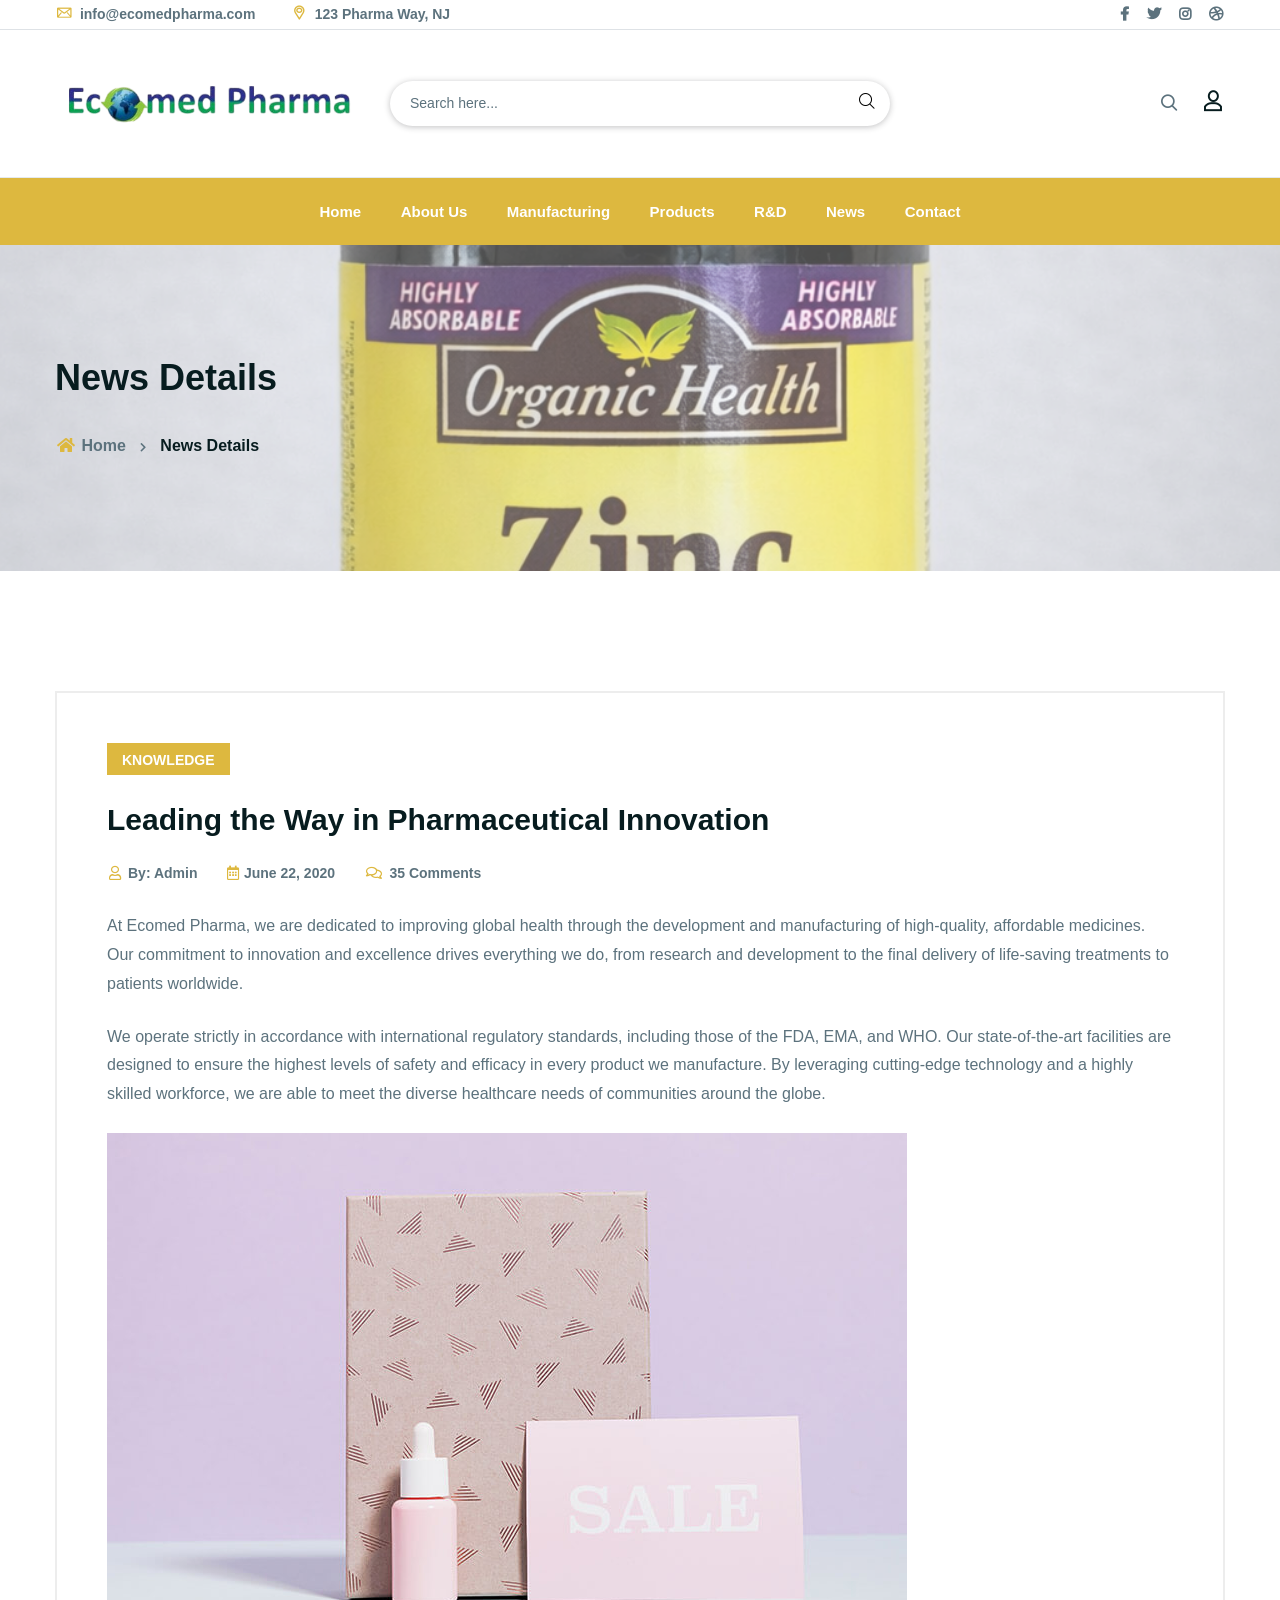
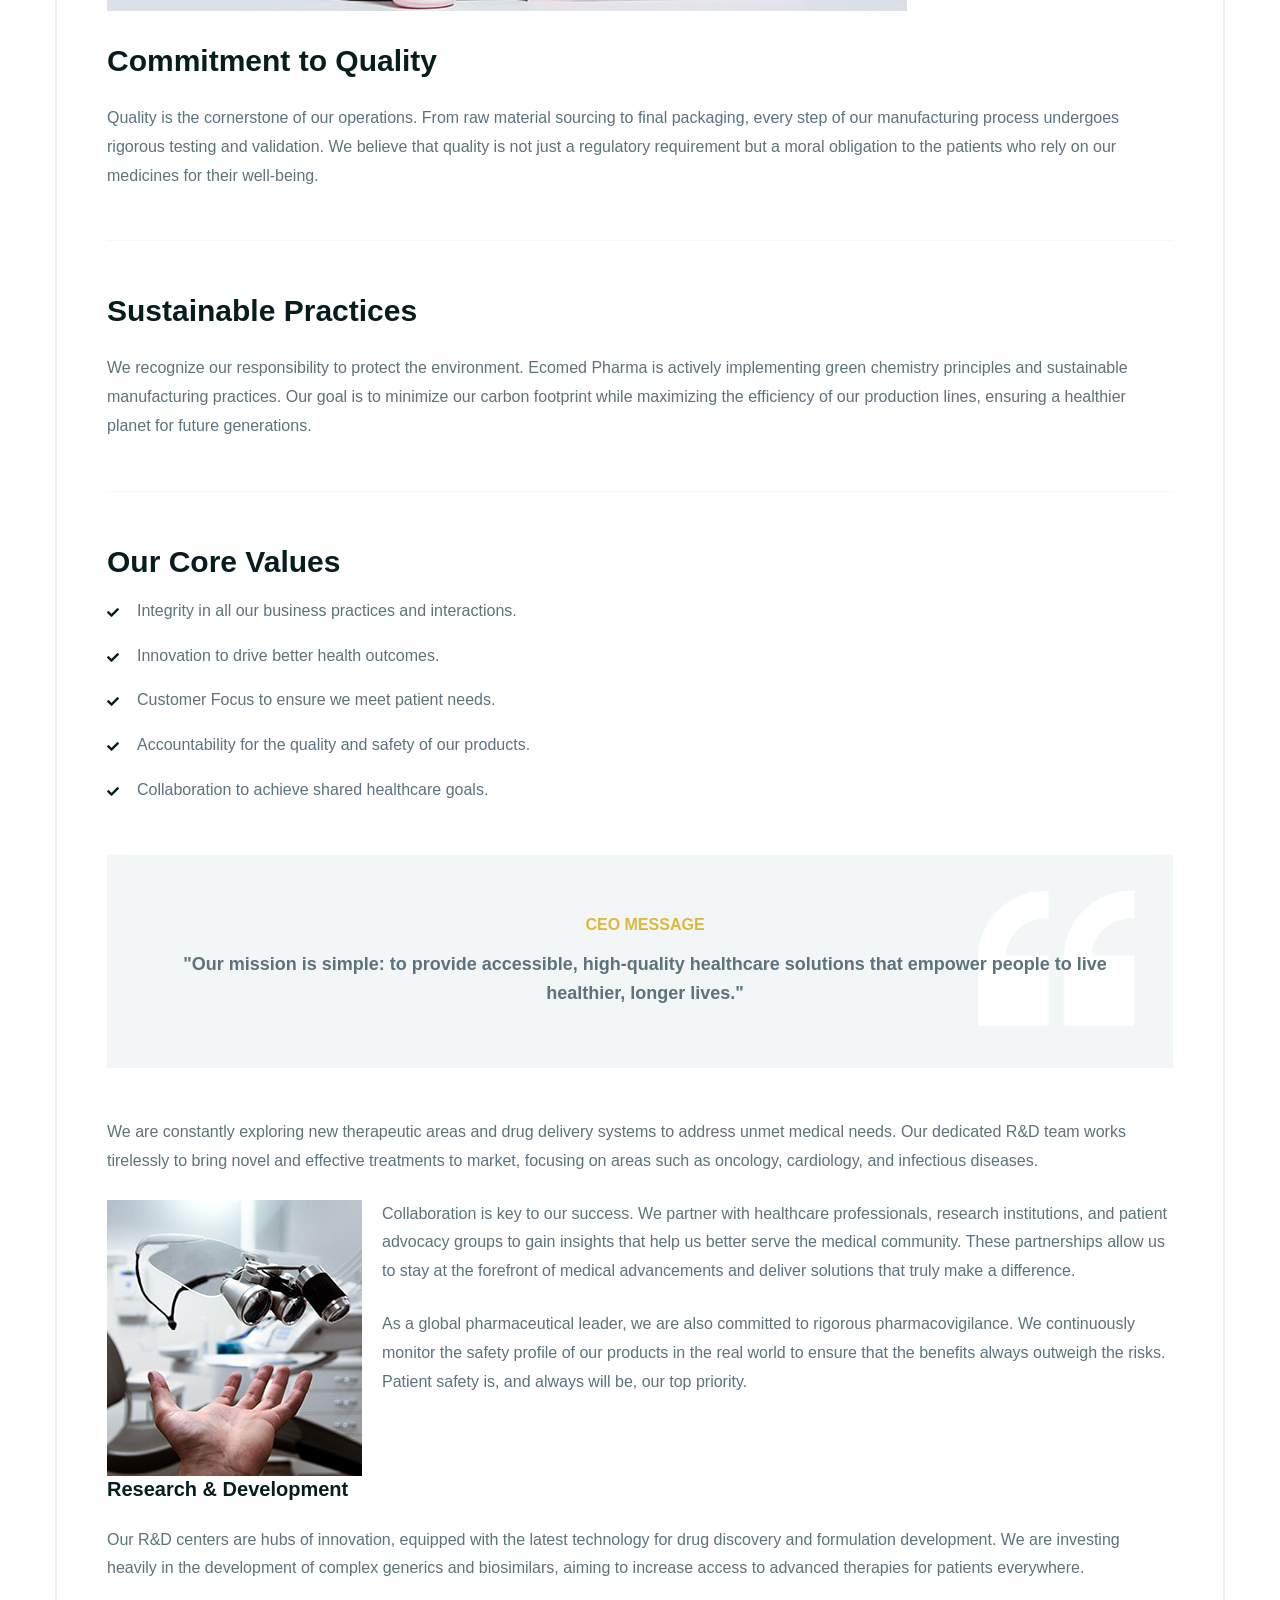
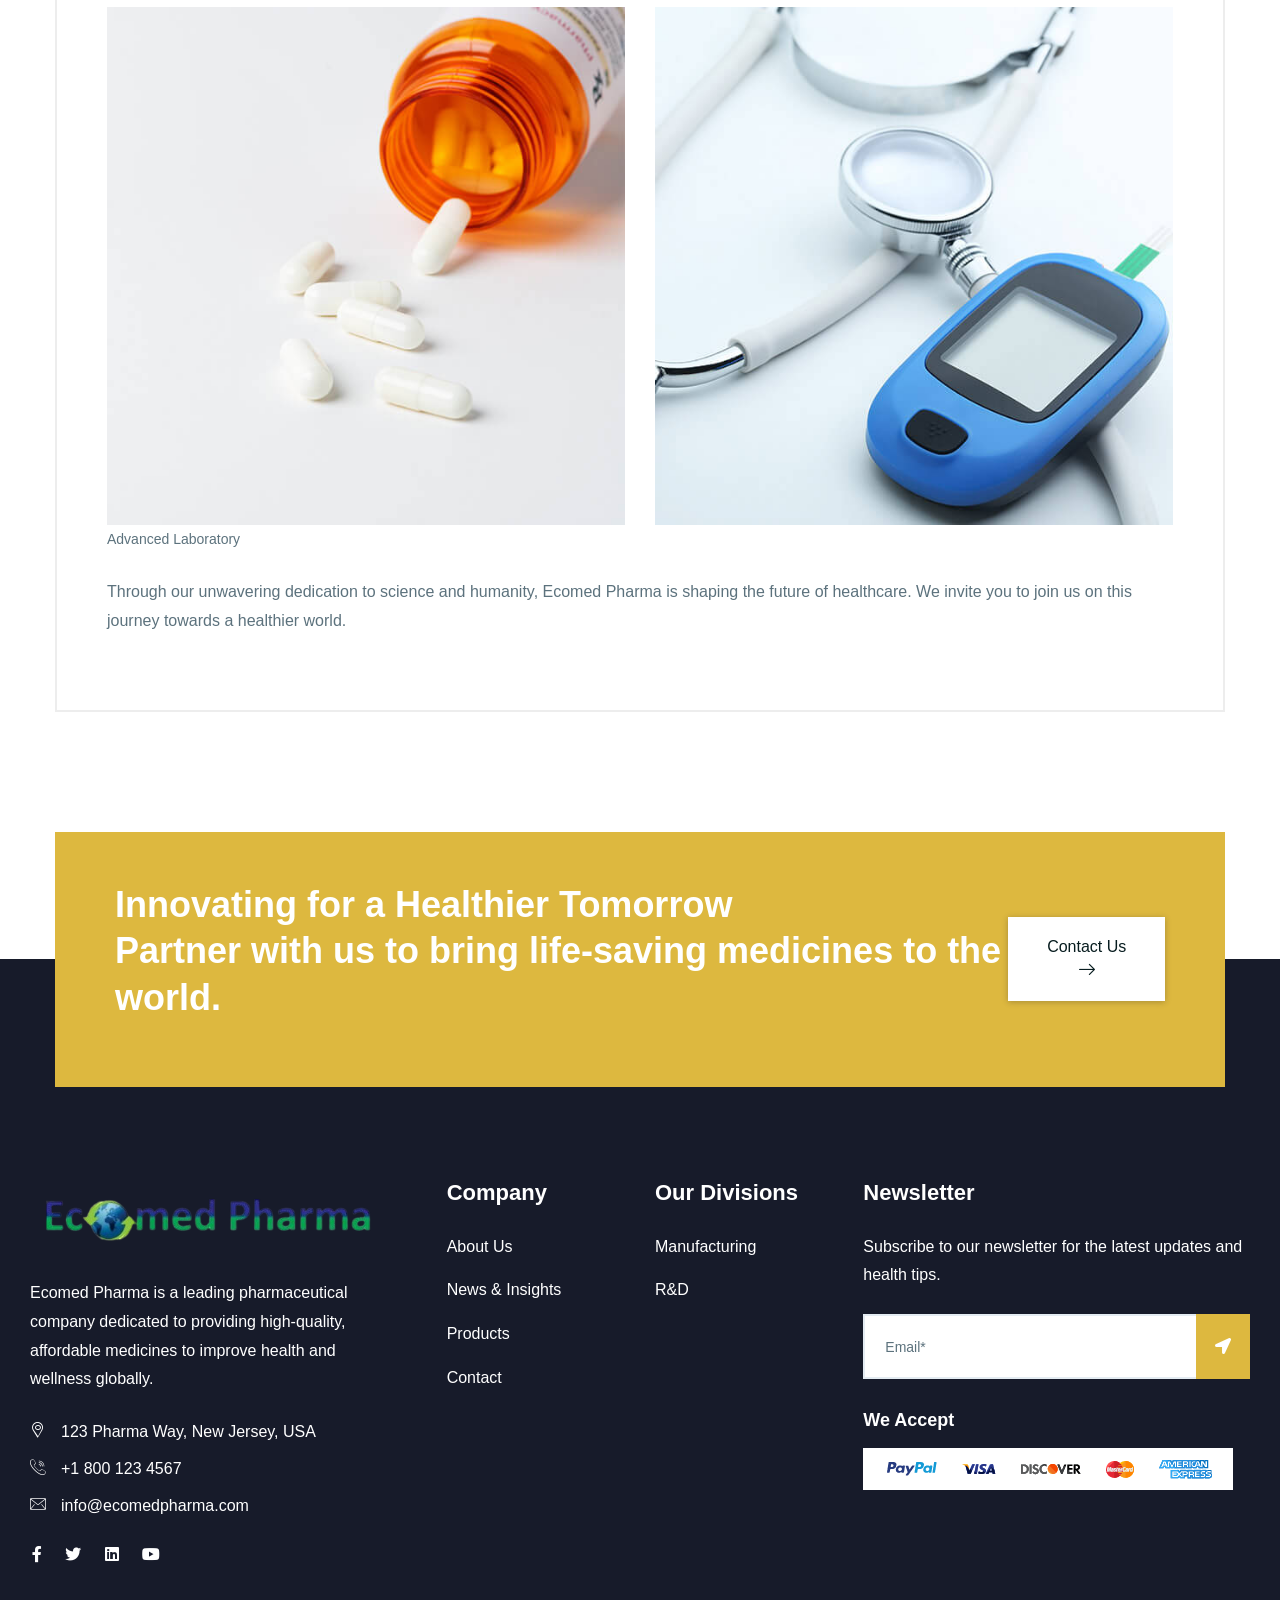
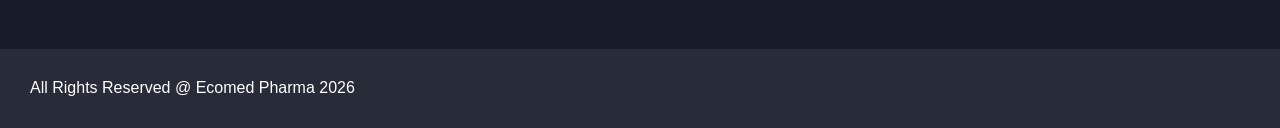
==== blog-details.html @ d612cfe1 "initial" ====
<!doctype html>
<html class="no-js" lang="zxx">

<head>
    <meta charset="utf-8">
    <meta http-equiv="x-ua-compatible" content="ie=edge">
    <title>Ecomed Pharma - Quality Healthcare</title>
    <meta name="robots" content="noindex, follow" />
    <meta name="description" content="">
    <meta name="viewport" content="width=device-width, initial-scale=1, shrink-to-fit=no">

    <!-- Place ecomed-logo.png in the root directory -->
    <link rel="shortcut icon" href="img/ecomed-logo.png" type="image/x-icon" />
    <!-- Font Icons css -->
    <link rel="stylesheet" href="css/font-icons.css">
    <!-- plugins css -->
    <link rel="stylesheet" href="css/plugins.css">
    <!-- Main Stylesheet -->
    <link rel="stylesheet" href="css/style.css">
    <!-- Responsive css -->
    <link rel="stylesheet" href="css/responsive.css">
</head>

<body>
    <!--[if lte IE 9]>
        <p class="browserupgrade">You are using an <strong>outdated</strong> browser. Please <a href="https://browsehappy.com/">upgrade your browser</a> to improve your experience and security.</p>
    <![endif]-->

    <!-- Add your site or application content here -->

    <!-- Body main wrapper start -->
    <div class="body-wrapper">

        <!-- HEADER AREA START (header-3) -->
        <header class="ltn__header-area ltn__header-3">
            <!-- ltn__header-top-area start -->
            <div class="ltn__header-top-area border-bottom top-area-color-white---">
                <div class="container">
                    <div class="row">
                        <div class="col-md-7">
                            <div class="ltn__top-bar-menu">
                                <ul>
                                    <li><a href="mailto:info@ecomedpharma.com"><i class="icon-mail"></i>
                                            info@ecomedpharma.com</a></li>
                                    <li><a href="#"><i class="icon-placeholder"></i> 123 Pharma Way, NJ</a>
                                    </li>
                                </ul>
                            </div>
                        </div>
                        <div class="col-md-5 d-none d-sm-block">
                            <div class="top-bar-right text-end">
                                <div class="ltn__top-bar-menu">
                                    <ul>
                                        <li>
                                            <!-- ltn__language-menu -->
                                            <div class="ltn__drop-menu ltn__currency-menu ltn__language-menu">
                                                <!-- <ul>
                                                    <li><a href="#" class="dropdown-toggle"><span
                                                                class="active-currency">English</span></a>
                                                        <ul>
                                                            <li><a href="#">Arabic</a></li>
                                                            <li><a href="#">Bengali</a></li>
                                                            <li><a href="#">Chinese</a></li>
                                                            <li><a href="#">English</a></li>
                                                            <li><a href="#">French</a></li>
                                                            <li><a href="#">Hindi</a></li>
                                                        </ul>
                                                    </li>
                                                </ul> -->
                                            </div>
                                        </li>
                                        <li>
                                            <!-- ltn__social-media -->
                                            <div class="ltn__social-media">
                                                <ul>
                                                    <li><a href="#" title="Facebook"><i
                                                                class="fab fa-facebook-f"></i></a></li>
                                                    <li><a href="#" title="Twitter"><i class="fab fa-twitter"></i></a>
                                                    </li>

                                                    <li><a href="#" title="Instagram"><i
                                                                class="fab fa-instagram"></i></a></li>
                                                    <li><a href="#" title="Dribbble"><i class="fab fa-dribbble"></i></a>
                                                    </li>
                                                </ul>
                                            </div>
                                        </li>
                                    </ul>
                                </div>
                            </div>
                        </div>
                    </div>
                </div>
            </div>
            <!-- ltn__header-top-area end -->
            <!-- ltn__header-middle-area start -->
            <div class="ltn__header-middle-area">
                <div class="container">
                    <div class="row">
                        <div class="col">
                            <div class="site-logo">
                                <a href="index.html"><img src="img/ecomed-logo.png" alt="Logo"></a>
                            </div>
                        </div>
                        <div class="col header-contact-serarch-column d-none d-xl-block">
                            <div class="header-contact-search">
                                <!-- header-feature-item -->
                                <div class="header-feature-item d-none">
                                    <div class="header-feature-icon">
                                        <i class="icon-phone"></i>
                                    </div>
                                    <div class="header-feature-info">
                                        <h6>Phone</h6>
                                        <p><a href="tel:+18001234567">+1 800 123 4567</a></p>
                                    </div>
                                </div>
                                <!-- header-search-2 -->
                                <div class="header-search-2">
                                    <form id="#123" method="get" action="#">
                                        <input type="text" name="search" value="" placeholder="Search here..." />
                                        <button type="submit">
                                            <span><i class="icon-search"></i></span>
                                        </button>
                                    </form>
                                </div>
                            </div>
                        </div>
                        <div class="col">
                            <!-- header-options -->
                            <div class="ltn__header-options">
                                <ul>
                                    <li class="d-none">
                                        <!-- ltn__currency-menu -->
                                        <div class="ltn__drop-menu ltn__currency-menu">
                                            <!-- <ul>
                                                <li><a href="#" class="dropdown-toggle"><span
                                                            class="active-currency">USD</span></a>
                                                    <ul>
                                                        <li><a href="login.html">USD - US Dollar</a></li>
                                                        <li><a href="wishlist.html">CAD - Canada Dollar</a></li>
                                                        <li><a href="register.html">EUR - Euro</a></li>
                                                        <li><a href="account.html">GBP - British Pound</a></li>
                                                        <li><a href="wishlist.html">INR - Indian Rupee</a></li>
                                                        <li><a href="wishlist.html">BDT - Bangladesh Taka</a></li>
                                                        <li><a href="wishlist.html">JPY - Japan Yen</a></li>
                                                        <li><a href="wishlist.html">AUD - Australian Dollar</a></li>
                                                    </ul>
                                                </li>
                                            </ul> -->
                                        </div>
                                    </li>
                                    <li class="d-none--- ">
                                        <!-- header-search-1 -->
                                        <div class="header-search-wrap">
                                            <div class="header-search-1">
                                                <div class="search-icon">
                                                    <i class="icon-search  for-search-show"></i>
                                                    <i class="icon-cancel  for-search-close"></i>
                                                </div>
                                            </div>
                                            <div class="header-search-1-form">
                                                <form id="#" method="get" action="#">
                                                    <input type="text" name="search" value=""
                                                        placeholder="Search here..." />
                                                    <button type="submit">
                                                        <span><i class="icon-search"></i></span>
                                                    </button>
                                                </form>
                                            </div>
                                        </div>
                                    </li>
                                    <li class="d-none---">

                                        <div class="ltn__drop-menu user-menu">
                                            <ul>
                                                <li>
                                                    <a href="#"><i class="icon-user"></i></a>
                                                    <!-- <ul>
                                                    <li><a href="login.html">Sign in</a></li>
                                                    <li><a href="register.html">Register</a></li>
                                                    <li><a href="account.html">My Account</a></li>
                                                    <li><a href="wishlist.html">Wishlist</a></li>
                                                </ul> -->
                                                </li>
                                            </ul>
                                        </div>
                                    </li>
                                    <!-- <li>

                                    <div class="mini-cart-icon mini-cart-icon-2">
                                        <a href="#ltn__utilize-cart-menu" class="ltn__utilize-toggle">
                                        <span class="mini-cart-icon">
                                            <i class="icon-shopping-cart"></i>
                                            <sup>2</sup>
                                        </span>
                                        <h6><span>Your Cart</span> <span
                                                    class="ltn__secondary-color">$89.25</span></h6>
                                        </a>
                                    </div>
                                </li> -->
                                </ul>
                            </div>
                        </div>
                    </div>
                </div>
            </div>
            <!-- ltn__header-middle-area end -->
            <!-- header-bottom-area start -->
            <div
                class="header-bottom-area ltn__border-top ltn__header-sticky  ltn__sticky-bg-white--- ltn__sticky-bg-secondary ltn__secondary-bg section-bg-1 menu-color-white d-none d-lg-block">
                <div class="container">
                    <div class="row">
                        <div class="col header-menu-column justify-content-center">
                            <div class="sticky-logo">
                                <div class="site-logo">
                                    <a href="index.html"><img src="img/ecomed-logo.png" alt="Logo"></a>
                                </div>
                            </div>
                            <div class="header-menu header-menu-2">
                                <nav>
                                    <div class="ltn__main-menu">
                                        <ul>
                                            <li><a href="index.html">Home</a>
                                            </li>
                                            <li><a href="about.html">About Us</a>
                                            </li>
                                            <li><a href="manufacturing.html">Manufacturing</a>
                                            </li>
                                            <li><a href="product.html">Products</a>
                                            </li>
                                            <li><a href="rnd.html">R&D</a>
                                            </li>
                                            <li><a href="blog-grid.html">News</a>
                                            </li>
                                            <li><a href="contact.html">Contact</a></li>
                                        </ul>
                                    </div>
                                </nav>
                            </div>
                        </div>
                    </div>
                </div>
            </div>
            <!-- header-bottom-area end -->
        </header>
        <!-- HEADER AREA END -->

        <!-- MOBILE MENU START -->
        <div class="mobile-header-menu-fullwidth mb-30 d-block d-lg-none">
            <div class="container">
                <div class="row">
                    <div class="col-lg-12">
                        <!-- Mobile Menu Button -->
                        <div class="mobile-menu-toggle d-lg-none">
                            <span>MENU</span>
                            <a href="#ltn__utilize-mobile-menu" class="ltn__utilize-toggle">
                                <svg viewBox="0 0 800 600">
                                    <path
                                        d="M300,220 C300,220 520,220 540,220 C740,220 640,540 520,420 C440,340 300,200 300,200"
                                        id="top"></path>
                                    <path d="M300,320 L540,320" id="middle"></path>
                                    <path
                                        d="M300,210 C300,210 520,210 540,210 C740,210 640,530 520,410 C440,330 300,190 300,190"
                                        id="bottom" transform="translate(480, 320) scale(1, -1) translate(-480, -318) ">
                                    </path>
                                </svg>
                            </a>
                        </div>
                    </div>
                </div>
            </div>
        </div>
        <!-- MOBILE MENU END -->

        <!-- Utilize Mobile Menu Start -->
        <div id="ltn__utilize-mobile-menu" class="ltn__utilize ltn__utilize-mobile-menu">
            <div class="ltn__utilize-menu-inner ltn__scrollbar">
                <div class="ltn__utilize-menu-head">
                    <div class="site-logo">
                        <a href="index.html"><img src="img/ecomed-logo.png" alt="Logo"></a>
                    </div>
                    <button class="ltn__utilize-close">×</button>
                </div>
                <div class="ltn__utilize-menu-search-form">
                    <form action="#">
                        <input type="text" placeholder="Search...">
                        <button><i class="fas fa-search"></i></button>
                    </form>
                </div>
                <div class="ltn__utilize-menu">
                    <ul>
                        <li><a href="index.html">Home</a>
                        </li>
                        <li><a href="about.html">About Us</a>
                        </li>
                        <li><a href="manufacturing.html">Manufacturing</a>
                        </li>
                        <li><a href="product.html">Products</a>
                        </li>
                        <li><a href="rnd.html">R&D</a>
                        </li>
                        <li><a href="blog-grid.html">News</a>
                        </li>
                        <li><a href="contact.html">Contact</a></li>
                    </ul>
                </div>
            </div>
        </div>
        <!-- Utilize Mobile Menu End -->

        <div class="ltn__utilize-overlay"></div>

        <!-- BREADCRUMB AREA START -->
        <div class="ltn__breadcrumb-area text-left bg-overlay-white-30 bg-image " data-bs-bg="img/banner/27.png">
            <div class="container">
                <div class="row">
                    <div class="col-lg-12">
                        <div class="ltn__breadcrumb-inner">
                            <h1 class="page-title">News Details</h1>
                            <div class="ltn__breadcrumb-list">
                                <ul>
                                    <li><a href="index.html"><span class="ltn__secondary-color"><i
                                                    class="fas fa-home"></i></span> Home</a></li>
                                    <li>News Details</li>
                                </ul>
                            </div>
                        </div>
                    </div>
                </div>
            </div>
        </div>
        <!-- BREADCRUMB AREA END -->

        <!-- PAGE DETAILS AREA START (blog-details) -->
        <div class="ltn__page-details-area ltn__blog-details-area mb-120">
            <div class="container">
                <div class="row">
                    <div class="col-lg-12">
                        <div class="ltn__blog-details-wrap">
                            <div class="ltn__page-details-inner ltn__blog-details-inner">
                                <div class="ltn__blog-meta">
                                    <ul>
                                        <li class="ltn__blog-category">
                                            <a href="#">Knowledge</a>
                                        </li>
                                    </ul>
                                </div>
                                <h2 class="ltn__blog-title">Leading the Way in Pharmaceutical Innovation
                                </h2>
                                <div class="ltn__blog-meta">
                                    <ul>
                                        <li class="ltn__blog-author">
                                            <a href="#"><i class="far fa-user"></i>By: Admin</a>
                                        </li>
                                        <li class="ltn__blog-date">
                                            <i class="far fa-calendar-alt"></i>June 22, 2020
                                        </li>
                                        <li>
                                            <a href="#"><i class="far fa-comments"></i>35 Comments</a>
                                        </li>
                                    </ul>
                                </div>
                                <p>At Ecomed Pharma, we are dedicated to improving global health through the development
                                    and manufacturing of high-quality, affordable medicines. Our commitment to
                                    innovation and excellence drives everything we do, from research and development to
                                    the final delivery of life-saving treatments to patients worldwide.</p>
                                <p>We operate strictly in accordance with international regulatory standards, including
                                    those of the FDA, EMA, and WHO. Our state-of-the-art facilities are designed to
                                    ensure the highest levels of safety and efficacy in every product we manufacture. By
                                    leveraging cutting-edge technology and a highly skilled workforce, we are able to
                                    meet the diverse healthcare needs of communities around the globe.</p>
                                <img src="img/blog/35.jpg" alt="Image">
                                <h2>Commitment to Quality</h2>
                                <p>Quality is the cornerstone of our operations. From raw material sourcing to final
                                    packaging, every step of our manufacturing process undergoes rigorous testing and
                                    validation. We believe that quality is not just a regulatory requirement but a moral
                                    obligation to the patients who rely on our medicines for their well-being.</p>
                                <hr>
                                <h2>Sustainable Practices</h2>
                                <p>We recognize our responsibility to protect the environment. Ecomed Pharma is actively
                                    implementing green chemistry principles and sustainable manufacturing practices. Our
                                    goal is to minimize our carbon footprint while maximizing the efficiency of our
                                    production lines, ensuring a healthier planet for future generations.</p>
                                <hr>
                                <h2>Our Core Values</h2>
                                <div class="list-item-with-icon-2">
                                    <ul>
                                        <li>Integrity in all our business practices and interactions.</li>
                                        <li>Innovation to drive better health outcomes.</li>
                                        <li>Customer Focus to ensure we meet patient needs.</li>
                                        <li>Accountability for the quality and safety of our products.</li>
                                        <li>Collaboration to achieve shared healthcare goals.</li>
                                    </ul>
                                </div>
                                <blockquote>
                                    <h6 class="ltn__secondary-color mt-0">CEO MESSAGE</h6>
                                    "Our mission is simple: to provide accessible, high-quality healthcare solutions
                                    that empower people to live healthier, longer lives."
                                </blockquote>
                                <p>We are constantly exploring new therapeutic areas and drug delivery systems to
                                    address unmet medical needs. Our dedicated R&D team works tirelessly to bring novel
                                    and effective treatments to market, focusing on areas such as oncology, cardiology,
                                    and infectious diseases.</p>

                                <img class="alignleft" src="img/blog/blog-details/1.jpg" alt="Image">
                                <p>Collaboration is key to our success. We partner with healthcare professionals,
                                    research institutions, and patient advocacy groups to gain insights that help us
                                    better serve the medical community. These partnerships allow us to stay at the
                                    forefront of medical advancements and deliver solutions that truly make a
                                    difference.</p>
                                <p>As a global pharmaceutical leader, we are also committed to rigorous
                                    pharmacovigilance. We continuously monitor the safety profile of our products in the
                                    real world to ensure that the benefits always outweigh the risks. Patient safety is,
                                    and always will be, our top priority.</p>


                                <h4>Research & Development</h4>
                                <p>Our R&D centers are hubs of innovation, equipped with the latest technology for drug
                                    discovery and formulation development. We are investing heavily in the development
                                    of complex generics and biosimilars, aiming to increase access to advanced therapies
                                    for patients everywhere.</p>
                                <div class="row">
                                    <div class="col-lg-6">
                                        <img src="img/service/31.jpg" alt="Image">
                                        <label>Advanced Laboratory</label>
                                    </div>
                                    <div class="col-lg-6">
                                        <img src="img/service/32.jpg" alt="Image">
                                    </div>
                                </div>
                                <p>Through our unwavering dedication to science and humanity, Ecomed Pharma is shaping
                                    the future of healthcare. We invite you to join us on this journey towards a
                                    healthier world.</p>

                            </div>

                        </div>
                    </div>

                </div>
            </div>
        </div>
        <!-- PAGE DETAILS AREA END -->

        <!-- CALL TO ACTION START (call-to-action-6) -->
        <div class="ltn__call-to-action-area call-to-action-6 before-bg-bottom" data-bs-bg="img/1.jpg--">
            <div class="container">
                <div class="row">
                    <div class="col-lg-12">
                        <div
                            class="call-to-action-inner call-to-action-inner-6 ltn__secondary-bg position-relative text-center---">
                            <div class="coll-to-info text-color-white">
                                <h1>Innovating for a Healthier Tomorrow <br> Partner with us to bring life-saving
                                    medicines to the world.</h1>
                            </div>
                            <div class="btn-wrapper">
                                <a class="btn btn-effect-3 btn-white" href="contact.html">Contact Us <i
                                        class="icon-next"></i></a>
                            </div>
                        </div>
                    </div>
                </div>
            </div>
        </div>
        <!-- CALL TO ACTION END -->

        <!-- FOOTER AREA START -->
        <footer class="ltn__footer-area  ">
            <div class="footer-top-area  section-bg-2 plr--5">
                <div class="container-fluid">
                    <div class="row">
                        <div class="col-xl-4 col-md-6 col-sm-6 col-12">
                            <div class="footer-widget footer-about-widget">
                                <div class="footer-logo">
                                    <div class="site-logo">
                                        <img src="img/ecomed-logo.png" alt="Ecomed Pharma Logo">
                                    </div>
                                </div>
                                <p>Ecomed Pharma is a leading pharmaceutical company dedicated to providing
                                    high-quality, affordable medicines to improve health and wellness globally.</p>
                                <div class="footer-address">
                                    <ul>
                                        <li>
                                            <div class="footer-address-icon">
                                                <i class="icon-placeholder"></i>
                                            </div>
                                            <div class="footer-address-info">
                                                <p>123 Pharma Way, New Jersey, USA</p>
                                            </div>
                                        </li>
                                        <li>
                                            <div class="footer-address-icon">
                                                <i class="icon-call"></i>
                                            </div>
                                            <div class="footer-address-info">
                                                <p><a href="tel:+18001234567">+1 800 123 4567</a></p>
                                            </div>
                                        </li>
                                        <li>
                                            <div class="footer-address-icon">
                                                <i class="icon-mail"></i>
                                            </div>
                                            <div class="footer-address-info">
                                                <p><a href="mailto:info@ecomedpharma.com">info@ecomedpharma.com</a></p>
                                            </div>
                                        </li>
                                    </ul>
                                </div>
                                <div class="ltn__social-media mt-20">
                                    <ul>
                                        <li><a href="#" title="Facebook"><i class="fab fa-facebook-f"></i></a></li>
                                        <li><a href="#" title="Twitter"><i class="fab fa-twitter"></i></a></li>
                                        <li><a href="#" title="Linkedin"><i class="fab fa-linkedin"></i></a></li>
                                        <li><a href="#" title="Youtube"><i class="fab fa-youtube"></i></a></li>
                                    </ul>
                                </div>
                            </div>
                        </div>
                        <div class="col-xl-2 col-md-6 col-sm-6 col-12">
                            <div class="footer-widget footer-menu-widget clearfix">
                                <h4 class="footer-title">Company</h4>
                                <div class="footer-menu">
                                    <ul>
                                        <li><a href="about.html">About Us</a></li>
                                        <li><a href="blog-grid.html">News & Insights</a></li>
                                        <li><a href="product.html">Products</a></li>
                                        <li><a href="contact.html">Contact</a></li>
                                    </ul>
                                </div>
                            </div>
                        </div>
                        <div class="col-xl-2 col-md-6 col-sm-6 col-12">
                            <div class="footer-widget footer-menu-widget clearfix">
                                <h4 class="footer-title">Our Divisions</h4>
                                <div class="footer-menu">
                                    <ul>
                                        <li><a href="manufacturing.html">Manufacturing</a></li>
                                        <li><a href="rnd.html">R&D</a></li>
                                    </ul>
                                </div>
                            </div>
                        </div>
                        <div class="col-xl-4 col-md-6 col-sm-12 col-12">
                            <div class="footer-widget footer-newsletter-widget">
                                <h4 class="footer-title">Newsletter</h4>
                                <p>Subscribe to our newsletter for the latest updates and health tips.</p>
                                <div class="footer-newsletter">
                                    <form action="#">
                                        <input type="email" name="email" placeholder="Email*">
                                        <div class="btn-wrapper">
                                            <button class="theme-btn-1 btn" type="submit"><i
                                                    class="fas fa-location-arrow"></i></button>
                                        </div>
                                    </form>
                                </div>
                                <h5 class="mt-30">We Accept</h5>
                                <img src="img/icons/payment-4.png" alt="Payment Image">
                            </div>
                        </div>
                    </div>
                </div>
            </div>
            <div class="ltn__copyright-area ltn__copyright-2 section-bg-7  plr--5">
                <div class="container-fluid ltn__border-top-2">
                    <div class="row">
                        <div class="col-md-6 col-12">
                            <div class="ltn__copyright-design clearfix">
                                <p>All Rights Reserved @ Ecomed Pharma <span class="current-year"></span></p>
                            </div>
                        </div>
                        <div class="col-md-6 col-12 align-self-center">
                            <div class="ltn__copyright-menu text-end">
                                <ul class="d-none">
                                    <li><a href="#">Terms & Conditions</a></li>
                                    <li><a href="#">Claim</a></li>
                                    <li><a href="#">Privacy & Policy</a></li>
                                </ul>
                            </div>
                        </div>
                    </div>
                </div>
            </div>
        </footer>
        <!-- FOOTER AREA END -->

    </div>
    <!-- Body main wrapper end -->

    <!-- All JS Plugins -->
    <script src="js/plugins.js"></script>
    <script src="js/blog-data.js"></script>
    <!-- Main JS -->
    <script src="js/main.js"></script>

    <script>
        document.addEventListener('DOMContentLoaded', function () {
            const params = new URLSearchParams(window.location.search);
            const id = parseInt(params.get('id'));

            if (id) {
                const blog = blogData.find(b => b.id === id);
                if (blog) {
                    // Update content
                    document.querySelector('.ltn__blog-title').textContent = blog.title;
                    document.querySelector('.ltn__blog-category a').textContent = blog.category;
                    document.querySelector('.ltn__blog-author').innerHTML = `<a href="#"><i class="far fa-user"></i>By: ${blog.author}</a>`;
                    document.querySelector('.ltn__blog-date').innerHTML = `<i class="far fa-calendar-alt"></i>${blog.date}`;

                    // Update image if it exists in the DOM
                    const imgElement = document.querySelector('.ltn__blog-details-wrap > .ltn__page-details-inner > img');
                    if (imgElement) {
                        imgElement.src = blog.image;
                    }

                    // Update main content - finding the right place to insert content
                    // We'll replace the static paragraphs with the dynamic content
                    const contentContainer = document.querySelector('.ltn__page-details-inner');

                    // Remove existing content after metadata
                    // Keep the meta tags and title, remove the rest to replace with new content
                    // This is a bit destructive, let's try to target specific elements if possible
                    // Or easier: Re-render the whole inner part after the title

                    // Let's select the container and rebuild the HTML
                    // We keep the detailed structure

                    // Simpler approach: Select specific static elements and replace/remove
                    // But the content is complex HTML.
                    // Let's finding the first paragraph after meta to start replacing

                    const titleElement = document.querySelector('.ltn__blog-title');
                    const metaElement = titleElement.nextElementSibling; // The second meta block

                    // All siblings after metaElement are content to be replaced
                    let nextSibling = metaElement.nextElementSibling;
                    while (nextSibling) {
                        const toRemove = nextSibling;
                        nextSibling = nextSibling.nextElementSibling;
                        toRemove.remove();
                    }

                    // Insert new content
                    metaElement.insertAdjacentHTML('afterend', blog.content);

                    // Also update the top image if it's separate? 
                    // In the template, the top image seems to be part of content or maybe the banner?
                    // Page details area has breadcrumb, but the main image is inside content usually?
                    // Looking at blog-details.html lines 587: <img src="img/blog/35.jpg" alt="Image">
                    // It is inside the content flow.

                    // Wait, my blogData content includes HTML.
                    // Does it include the main image?
                    // In blog-grid items, they have a main image.
                    // In blog-details.html, there is <img src="img/blog/35.jpg"> (line 587)
                    // I should probably inject the main image at the top of the content if it's not in the content HTML.

                    const mainImageHTML = `<img src="${blog.image}" alt="Image" class="mb-30">`;
                    metaElement.insertAdjacentHTML('afterend', mainImageHTML);

                }
            }
        });
    </script>
</body>

</html>
---- css/font-icons.css ----
/* ===================================================
>>> TABLE OF CONTENTS:
======================================================
  1. Font Awesome 
  2. Flat Icon
  3. Iconmoon Icon

 
=================================================== */

/*---------------------------------------------------------------
  1. Font Awesome 5 Icon
---------------------------------------------------------------*/
/* Use all.min.css */
 /*!
 * Font Awesome Free 5.15.4 by @fontawesome - https://fontawesome.com
 * License - https://fontawesome.com/license/free (Icons: CC BY 4.0, Fonts: SIL OFL 1.1, Code: MIT License)
 */
.fa,.fab,.fad,.fal,.far,.fas{-moz-osx-font-smoothing:grayscale;-webkit-font-smoothing:antialiased;display:inline-block;font-style:normal;font-variant:normal;text-rendering:auto;line-height:1}.fa-lg{font-size:1.33333em;line-height:.75em;vertical-align:-.0667em}.fa-xs{font-size:.75em}.fa-sm{font-size:.875em}.fa-1x{font-size:1em}.fa-2x{font-size:2em}.fa-3x{font-size:3em}.fa-4x{font-size:4em}.fa-5x{font-size:5em}.fa-6x{font-size:6em}.fa-7x{font-size:7em}.fa-8x{font-size:8em}.fa-9x{font-size:9em}.fa-10x{font-size:10em}.fa-fw{text-align:center;width:1.25em}.fa-ul{list-style-type:none;margin-left:2.5em;padding-left:0}.fa-ul>li{position:relative}.fa-li{left:-2em;position:absolute;text-align:center;width:2em;line-height:inherit}.fa-border{border:.08em solid #eee;border-radius:.1em;padding:.2em .25em .15em}.fa-pull-left{float:left}.fa-pull-right{float:right}.fa.fa-pull-left,.fab.fa-pull-left,.fal.fa-pull-left,.far.fa-pull-left,.fas.fa-pull-left{margin-right:.3em}.fa.fa-pull-right,.fab.fa-pull-right,.fal.fa-pull-right,.far.fa-pull-right,.fas.fa-pull-right{margin-left:.3em}.fa-spin{-webkit-animation:fa-spin 2s linear infinite;animation:fa-spin 2s linear infinite}.fa-pulse{-webkit-animation:fa-spin 1s steps(8) infinite;animation:fa-spin 1s steps(8) infinite}@-webkit-keyframes fa-spin{0%{-webkit-transform:rotate(0deg);transform:rotate(0deg)}to{-webkit-transform:rotate(1turn);transform:rotate(1turn)}}@keyframes fa-spin{0%{-webkit-transform:rotate(0deg);transform:rotate(0deg)}to{-webkit-transform:rotate(1turn);transform:rotate(1turn)}}.fa-rotate-90{-ms-filter:"progid:DXImageTransform.Microsoft.BasicImage(rotation=1)";-webkit-transform:rotate(90deg);transform:rotate(90deg)}.fa-rotate-180{-ms-filter:"progid:DXImageTransform.Microsoft.BasicImage(rotation=2)";-webkit-transform:rotate(180deg);transform:rotate(180deg)}.fa-rotate-270{-ms-filter:"progid:DXImageTransform.Microsoft.BasicImage(rotation=3)";-webkit-transform:rotate(270deg);transform:rotate(270deg)}.fa-flip-horizontal{-ms-filter:"progid:DXImageTransform.Microsoft.BasicImage(rotation=0, mirror=1)";-webkit-transform:scaleX(-1);transform:scaleX(-1)}.fa-flip-vertical{-webkit-transform:scaleY(-1);transform:scaleY(-1)}.fa-flip-both,.fa-flip-horizontal.fa-flip-vertical,.fa-flip-vertical{-ms-filter:"progid:DXImageTransform.Microsoft.BasicImage(rotation=2, mirror=1)"}.fa-flip-both,.fa-flip-horizontal.fa-flip-vertical{-webkit-transform:scale(-1);transform:scale(-1)}:root .fa-flip-both,:root .fa-flip-horizontal,:root .fa-flip-vertical,:root .fa-rotate-90,:root .fa-rotate-180,:root .fa-rotate-270{-webkit-filter:none;filter:none}.fa-stack{display:inline-block;height:2em;line-height:2em;position:relative;vertical-align:middle;width:2.5em}.fa-stack-1x,.fa-stack-2x{left:0;position:absolute;text-align:center;width:100%}.fa-stack-1x{line-height:inherit}.fa-stack-2x{font-size:2em}.fa-inverse{color:#fff}.fa-500px:before{content:"\f26e"}.fa-accessible-icon:before{content:"\f368"}.fa-accusoft:before{content:"\f369"}.fa-acquisitions-incorporated:before{content:"\f6af"}.fa-ad:before{content:"\f641"}.fa-address-book:before{content:"\f2b9"}.fa-address-card:before{content:"\f2bb"}.fa-adjust:before{content:"\f042"}.fa-adn:before{content:"\f170"}.fa-adversal:before{content:"\f36a"}.fa-affiliatetheme:before{content:"\f36b"}.fa-air-freshener:before{content:"\f5d0"}.fa-airbnb:before{content:"\f834"}.fa-algolia:before{content:"\f36c"}.fa-align-center:before{content:"\f037"}.fa-align-justify:before{content:"\f039"}.fa-align-left:before{content:"\f036"}.fa-align-right:before{content:"\f038"}.fa-alipay:before{content:"\f642"}.fa-allergies:before{content:"\f461"}.fa-amazon:before{content:"\f270"}.fa-amazon-pay:before{content:"\f42c"}.fa-ambulance:before{content:"\f0f9"}.fa-american-sign-language-interpreting:before{content:"\f2a3"}.fa-amilia:before{content:"\f36d"}.fa-anchor:before{content:"\f13d"}.fa-android:before{content:"\f17b"}.fa-angellist:before{content:"\f209"}.fa-angle-double-down:before{content:"\f103"}.fa-angle-double-left:before{content:"\f100"}.fa-angle-double-right:before{content:"\f101"}.fa-angle-double-up:before{content:"\f102"}.fa-angle-down:before{content:"\f107"}.fa-angle-left:before{content:"\f104"}.fa-angle-right:before{content:"\f105"}.fa-angle-up:before{content:"\f106"}.fa-angry:before{content:"\f556"}.fa-angrycreative:before{content:"\f36e"}.fa-angular:before{content:"\f420"}.fa-ankh:before{content:"\f644"}.fa-app-store:before{content:"\f36f"}.fa-app-store-ios:before{content:"\f370"}.fa-apper:before{content:"\f371"}.fa-apple:before{content:"\f179"}.fa-apple-alt:before{content:"\f5d1"}.fa-apple-pay:before{content:"\f415"}.fa-archive:before{content:"\f187"}.fa-archway:before{content:"\f557"}.fa-arrow-alt-circle-down:before{content:"\f358"}.fa-arrow-alt-circle-left:before{content:"\f359"}.fa-arrow-alt-circle-right:before{content:"\f35a"}.fa-arrow-alt-circle-up:before{content:"\f35b"}.fa-arrow-circle-down:before{content:"\f0ab"}.fa-arrow-circle-left:before{content:"\f0a8"}.fa-arrow-circle-right:before{content:"\f0a9"}.fa-arrow-circle-up:before{content:"\f0aa"}.fa-arrow-down:before{content:"\f063"}.fa-arrow-left:before{content:"\f060"}.fa-arrow-right:before{content:"\f061"}.fa-arrow-up:before{content:"\f062"}.fa-arrows-alt:before{content:"\f0b2"}.fa-arrows-alt-h:before{content:"\f337"}.fa-arrows-alt-v:before{content:"\f338"}.fa-artstation:before{content:"\f77a"}.fa-assistive-listening-systems:before{content:"\f2a2"}.fa-asterisk:before{content:"\f069"}.fa-asymmetrik:before{content:"\f372"}.fa-at:before{content:"\f1fa"}.fa-atlas:before{content:"\f558"}.fa-atlassian:before{content:"\f77b"}.fa-atom:before{content:"\f5d2"}.fa-audible:before{content:"\f373"}.fa-audio-description:before{content:"\f29e"}.fa-autoprefixer:before{content:"\f41c"}.fa-avianex:before{content:"\f374"}.fa-aviato:before{content:"\f421"}.fa-award:before{content:"\f559"}.fa-aws:before{content:"\f375"}.fa-baby:before{content:"\f77c"}.fa-baby-carriage:before{content:"\f77d"}.fa-backspace:before{content:"\f55a"}.fa-backward:before{content:"\f04a"}.fa-bacon:before{content:"\f7e5"}.fa-bacteria:before{content:"\e059"}.fa-bacterium:before{content:"\e05a"}.fa-bahai:before{content:"\f666"}.fa-balance-scale:before{content:"\f24e"}.fa-balance-scale-left:before{content:"\f515"}.fa-balance-scale-right:before{content:"\f516"}.fa-ban:before{content:"\f05e"}.fa-band-aid:before{content:"\f462"}.fa-bandcamp:before{content:"\f2d5"}.fa-barcode:before{content:"\f02a"}.fa-bars:before{content:"\f0c9"}.fa-baseball-ball:before{content:"\f433"}.fa-basketball-ball:before{content:"\f434"}.fa-bath:before{content:"\f2cd"}.fa-battery-empty:before{content:"\f244"}.fa-battery-full:before{content:"\f240"}.fa-battery-half:before{content:"\f242"}.fa-battery-quarter:before{content:"\f243"}.fa-battery-three-quarters:before{content:"\f241"}.fa-battle-net:before{content:"\f835"}.fa-bed:before{content:"\f236"}.fa-beer:before{content:"\f0fc"}.fa-behance:before{content:"\f1b4"}.fa-behance-square:before{content:"\f1b5"}.fa-bell:before{content:"\f0f3"}.fa-bell-slash:before{content:"\f1f6"}.fa-bezier-curve:before{content:"\f55b"}.fa-bible:before{content:"\f647"}.fa-bicycle:before{content:"\f206"}.fa-biking:before{content:"\f84a"}.fa-bimobject:before{content:"\f378"}.fa-binoculars:before{content:"\f1e5"}.fa-biohazard:before{content:"\f780"}.fa-birthday-cake:before{content:"\f1fd"}.fa-bitbucket:before{content:"\f171"}.fa-bitcoin:before{content:"\f379"}.fa-bity:before{content:"\f37a"}.fa-black-tie:before{content:"\f27e"}.fa-blackberry:before{content:"\f37b"}.fa-blender:before{content:"\f517"}.fa-blender-phone:before{content:"\f6b6"}.fa-blind:before{content:"\f29d"}.fa-blog:before{content:"\f781"}.fa-blogger:before{content:"\f37c"}.fa-blogger-b:before{content:"\f37d"}.fa-bluetooth:before{content:"\f293"}.fa-bluetooth-b:before{content:"\f294"}.fa-bold:before{content:"\f032"}.fa-bolt:before{content:"\f0e7"}.fa-bomb:before{content:"\f1e2"}.fa-bone:before{content:"\f5d7"}.fa-bong:before{content:"\f55c"}.fa-book:before{content:"\f02d"}.fa-book-dead:before{content:"\f6b7"}.fa-book-medical:before{content:"\f7e6"}.fa-book-open:before{content:"\f518"}.fa-book-reader:before{content:"\f5da"}.fa-bookmark:before{content:"\f02e"}.fa-bootstrap:before{content:"\f836"}.fa-border-all:before{content:"\f84c"}.fa-border-none:before{content:"\f850"}.fa-border-style:before{content:"\f853"}.fa-bowling-ball:before{content:"\f436"}.fa-box:before{content:"\f466"}.fa-box-open:before{content:"\f49e"}.fa-box-tissue:before{content:"\e05b"}.fa-boxes:before{content:"\f468"}.fa-braille:before{content:"\f2a1"}.fa-brain:before{content:"\f5dc"}.fa-bread-slice:before{content:"\f7ec"}.fa-briefcase:before{content:"\f0b1"}.fa-briefcase-medical:before{content:"\f469"}.fa-broadcast-tower:before{content:"\f519"}.fa-broom:before{content:"\f51a"}.fa-brush:before{content:"\f55d"}.fa-btc:before{content:"\f15a"}.fa-buffer:before{content:"\f837"}.fa-bug:before{content:"\f188"}.fa-building:before{content:"\f1ad"}.fa-bullhorn:before{content:"\f0a1"}.fa-bullseye:before{content:"\f140"}.fa-burn:before{content:"\f46a"}.fa-buromobelexperte:before{content:"\f37f"}.fa-bus:before{content:"\f207"}.fa-bus-alt:before{content:"\f55e"}.fa-business-time:before{content:"\f64a"}.fa-buy-n-large:before{content:"\f8a6"}.fa-buysellads:before{content:"\f20d"}.fa-calculator:before{content:"\f1ec"}.fa-calendar:before{content:"\f133"}.fa-calendar-alt:before{content:"\f073"}.fa-calendar-check:before{content:"\f274"}.fa-calendar-day:before{content:"\f783"}.fa-calendar-minus:before{content:"\f272"}.fa-calendar-plus:before{content:"\f271"}.fa-calendar-times:before{content:"\f273"}.fa-calendar-week:before{content:"\f784"}.fa-camera:before{content:"\f030"}.fa-camera-retro:before{content:"\f083"}.fa-campground:before{content:"\f6bb"}.fa-canadian-maple-leaf:before{content:"\f785"}.fa-candy-cane:before{content:"\f786"}.fa-cannabis:before{content:"\f55f"}.fa-capsules:before{content:"\f46b"}.fa-car:before{content:"\f1b9"}.fa-car-alt:before{content:"\f5de"}.fa-car-battery:before{content:"\f5df"}.fa-car-crash:before{content:"\f5e1"}.fa-car-side:before{content:"\f5e4"}.fa-caravan:before{content:"\f8ff"}.fa-caret-down:before{content:"\f0d7"}.fa-caret-left:before{content:"\f0d9"}.fa-caret-right:before{content:"\f0da"}.fa-caret-square-down:before{content:"\f150"}.fa-caret-square-left:before{content:"\f191"}.fa-caret-square-right:before{content:"\f152"}.fa-caret-square-up:before{content:"\f151"}.fa-caret-up:before{content:"\f0d8"}.fa-carrot:before{content:"\f787"}.fa-cart-arrow-down:before{content:"\f218"}.fa-cart-plus:before{content:"\f217"}.fa-cash-register:before{content:"\f788"}.fa-cat:before{content:"\f6be"}.fa-cc-amazon-pay:before{content:"\f42d"}.fa-cc-amex:before{content:"\f1f3"}.fa-cc-apple-pay:before{content:"\f416"}.fa-cc-diners-club:before{content:"\f24c"}.fa-cc-discover:before{content:"\f1f2"}.fa-cc-jcb:before{content:"\f24b"}.fa-cc-mastercard:before{content:"\f1f1"}.fa-cc-paypal:before{content:"\f1f4"}.fa-cc-stripe:before{content:"\f1f5"}.fa-cc-visa:before{content:"\f1f0"}.fa-centercode:before{content:"\f380"}.fa-centos:before{content:"\f789"}.fa-certificate:before{content:"\f0a3"}.fa-chair:before{content:"\f6c0"}.fa-chalkboard:before{content:"\f51b"}.fa-chalkboard-teacher:before{content:"\f51c"}.fa-charging-station:before{content:"\f5e7"}.fa-chart-area:before{content:"\f1fe"}.fa-chart-bar:before{content:"\f080"}.fa-chart-line:before{content:"\f201"}.fa-chart-pie:before{content:"\f200"}.fa-check:before{content:"\f00c"}.fa-check-circle:before{content:"\f058"}.fa-check-double:before{content:"\f560"}.fa-check-square:before{content:"\f14a"}.fa-cheese:before{content:"\f7ef"}.fa-chess:before{content:"\f439"}.fa-chess-bishop:before{content:"\f43a"}.fa-chess-board:before{content:"\f43c"}.fa-chess-king:before{content:"\f43f"}.fa-chess-knight:before{content:"\f441"}.fa-chess-pawn:before{content:"\f443"}.fa-chess-queen:before{content:"\f445"}.fa-chess-rook:before{content:"\f447"}.fa-chevron-circle-down:before{content:"\f13a"}.fa-chevron-circle-left:before{content:"\f137"}.fa-chevron-circle-right:before{content:"\f138"}.fa-chevron-circle-up:before{content:"\f139"}.fa-chevron-down:before{content:"\f078"}.fa-chevron-left:before{content:"\f053"}.fa-chevron-right:before{content:"\f054"}.fa-chevron-up:before{content:"\f077"}.fa-child:before{content:"\f1ae"}.fa-chrome:before{content:"\f268"}.fa-chromecast:before{content:"\f838"}.fa-church:before{content:"\f51d"}.fa-circle:before{content:"\f111"}.fa-circle-notch:before{content:"\f1ce"}.fa-city:before{content:"\f64f"}.fa-clinic-medical:before{content:"\f7f2"}.fa-clipboard:before{content:"\f328"}.fa-clipboard-check:before{content:"\f46c"}.fa-clipboard-list:before{content:"\f46d"}.fa-clock:before{content:"\f017"}.fa-clone:before{content:"\f24d"}.fa-closed-captioning:before{content:"\f20a"}.fa-cloud:before{content:"\f0c2"}.fa-cloud-download-alt:before{content:"\f381"}.fa-cloud-meatball:before{content:"\f73b"}.fa-cloud-moon:before{content:"\f6c3"}.fa-cloud-moon-rain:before{content:"\f73c"}.fa-cloud-rain:before{content:"\f73d"}.fa-cloud-showers-heavy:before{content:"\f740"}.fa-cloud-sun:before{content:"\f6c4"}.fa-cloud-sun-rain:before{content:"\f743"}.fa-cloud-upload-alt:before{content:"\f382"}.fa-cloudflare:before{content:"\e07d"}.fa-cloudscale:before{content:"\f383"}.fa-cloudsmith:before{content:"\f384"}.fa-cloudversify:before{content:"\f385"}.fa-cocktail:before{content:"\f561"}.fa-code:before{content:"\f121"}.fa-code-branch:before{content:"\f126"}.fa-codepen:before{content:"\f1cb"}.fa-codiepie:before{content:"\f284"}.fa-coffee:before{content:"\f0f4"}.fa-cog:before{content:"\f013"}.fa-cogs:before{content:"\f085"}.fa-coins:before{content:"\f51e"}.fa-columns:before{content:"\f0db"}.fa-comment:before{content:"\f075"}.fa-comment-alt:before{content:"\f27a"}.fa-comment-dollar:before{content:"\f651"}.fa-comment-dots:before{content:"\f4ad"}.fa-comment-medical:before{content:"\f7f5"}.fa-comment-slash:before{content:"\f4b3"}.fa-comments:before{content:"\f086"}.fa-comments-dollar:before{content:"\f653"}.fa-compact-disc:before{content:"\f51f"}.fa-compass:before{content:"\f14e"}.fa-compress:before{content:"\f066"}.fa-compress-alt:before{content:"\f422"}.fa-compress-arrows-alt:before{content:"\f78c"}.fa-concierge-bell:before{content:"\f562"}.fa-confluence:before{content:"\f78d"}.fa-connectdevelop:before{content:"\f20e"}.fa-contao:before{content:"\f26d"}.fa-cookie:before{content:"\f563"}.fa-cookie-bite:before{content:"\f564"}.fa-copy:before{content:"\f0c5"}.fa-copyright:before{content:"\f1f9"}.fa-cotton-bureau:before{content:"\f89e"}.fa-couch:before{content:"\f4b8"}.fa-cpanel:before{content:"\f388"}.fa-creative-commons:before{content:"\f25e"}.fa-creative-commons-by:before{content:"\f4e7"}.fa-creative-commons-nc:before{content:"\f4e8"}.fa-creative-commons-nc-eu:before{content:"\f4e9"}.fa-creative-commons-nc-jp:before{content:"\f4ea"}.fa-creative-commons-nd:before{content:"\f4eb"}.fa-creative-commons-pd:before{content:"\f4ec"}.fa-creative-commons-pd-alt:before{content:"\f4ed"}.fa-creative-commons-remix:before{content:"\f4ee"}.fa-creative-commons-sa:before{content:"\f4ef"}.fa-creative-commons-sampling:before{content:"\f4f0"}.fa-creative-commons-sampling-plus:before{content:"\f4f1"}.fa-creative-commons-share:before{content:"\f4f2"}.fa-creative-commons-zero:before{content:"\f4f3"}.fa-credit-card:before{content:"\f09d"}.fa-critical-role:before{content:"\f6c9"}.fa-crop:before{content:"\f125"}.fa-crop-alt:before{content:"\f565"}.fa-cross:before{content:"\f654"}.fa-crosshairs:before{content:"\f05b"}.fa-crow:before{content:"\f520"}.fa-crown:before{content:"\f521"}.fa-crutch:before{content:"\f7f7"}.fa-css3:before{content:"\f13c"}.fa-css3-alt:before{content:"\f38b"}.fa-cube:before{content:"\f1b2"}.fa-cubes:before{content:"\f1b3"}.fa-cut:before{content:"\f0c4"}.fa-cuttlefish:before{content:"\f38c"}.fa-d-and-d:before{content:"\f38d"}.fa-d-and-d-beyond:before{content:"\f6ca"}.fa-dailymotion:before{content:"\e052"}.fa-dashcube:before{content:"\f210"}.fa-database:before{content:"\f1c0"}.fa-deaf:before{content:"\f2a4"}.fa-deezer:before{content:"\e077"}.fa-delicious:before{content:"\f1a5"}.fa-democrat:before{content:"\f747"}.fa-deploydog:before{content:"\f38e"}.fa-deskpro:before{content:"\f38f"}.fa-desktop:before{content:"\f108"}.fa-dev:before{content:"\f6cc"}.fa-deviantart:before{content:"\f1bd"}.fa-dharmachakra:before{content:"\f655"}.fa-dhl:before{content:"\f790"}.fa-diagnoses:before{content:"\f470"}.fa-diaspora:before{content:"\f791"}.fa-dice:before{content:"\f522"}.fa-dice-d20:before{content:"\f6cf"}.fa-dice-d6:before{content:"\f6d1"}.fa-dice-five:before{content:"\f523"}.fa-dice-four:before{content:"\f524"}.fa-dice-one:before{content:"\f525"}.fa-dice-six:before{content:"\f526"}.fa-dice-three:before{content:"\f527"}.fa-dice-two:before{content:"\f528"}.fa-digg:before{content:"\f1a6"}.fa-digital-ocean:before{content:"\f391"}.fa-digital-tachograph:before{content:"\f566"}.fa-directions:before{content:"\f5eb"}.fa-discord:before{content:"\f392"}.fa-discourse:before{content:"\f393"}.fa-disease:before{content:"\f7fa"}.fa-divide:before{content:"\f529"}.fa-dizzy:before{content:"\f567"}.fa-dna:before{content:"\f471"}.fa-dochub:before{content:"\f394"}.fa-docker:before{content:"\f395"}.fa-dog:before{content:"\f6d3"}.fa-dollar-sign:before{content:"\f155"}.fa-dolly:before{content:"\f472"}.fa-dolly-flatbed:before{content:"\f474"}.fa-donate:before{content:"\f4b9"}.fa-door-closed:before{content:"\f52a"}.fa-door-open:before{content:"\f52b"}.fa-dot-circle:before{content:"\f192"}.fa-dove:before{content:"\f4ba"}.fa-download:before{content:"\f019"}.fa-draft2digital:before{content:"\f396"}.fa-drafting-compass:before{content:"\f568"}.fa-dragon:before{content:"\f6d5"}.fa-draw-polygon:before{content:"\f5ee"}.fa-dribbble:before{content:"\f17d"}.fa-dribbble-square:before{content:"\f397"}.fa-dropbox:before{content:"\f16b"}.fa-drum:before{content:"\f569"}.fa-drum-steelpan:before{content:"\f56a"}.fa-drumstick-bite:before{content:"\f6d7"}.fa-drupal:before{content:"\f1a9"}.fa-dumbbell:before{content:"\f44b"}.fa-dumpster:before{content:"\f793"}.fa-dumpster-fire:before{content:"\f794"}.fa-dungeon:before{content:"\f6d9"}.fa-dyalog:before{content:"\f399"}.fa-earlybirds:before{content:"\f39a"}.fa-ebay:before{content:"\f4f4"}.fa-edge:before{content:"\f282"}.fa-edge-legacy:before{content:"\e078"}.fa-edit:before{content:"\f044"}.fa-egg:before{content:"\f7fb"}.fa-eject:before{content:"\f052"}.fa-elementor:before{content:"\f430"}.fa-ellipsis-h:before{content:"\f141"}.fa-ellipsis-v:before{content:"\f142"}.fa-ello:before{content:"\f5f1"}.fa-ember:before{content:"\f423"}.fa-empire:before{content:"\f1d1"}.fa-envelope:before{content:"\f0e0"}.fa-envelope-open:before{content:"\f2b6"}.fa-envelope-open-text:before{content:"\f658"}.fa-envelope-square:before{content:"\f199"}.fa-envira:before{content:"\f299"}.fa-equals:before{content:"\f52c"}.fa-eraser:before{content:"\f12d"}.fa-erlang:before{content:"\f39d"}.fa-ethereum:before{content:"\f42e"}.fa-ethernet:before{content:"\f796"}.fa-etsy:before{content:"\f2d7"}.fa-euro-sign:before{content:"\f153"}.fa-evernote:before{content:"\f839"}.fa-exchange-alt:before{content:"\f362"}.fa-exclamation:before{content:"\f12a"}.fa-exclamation-circle:before{content:"\f06a"}.fa-exclamation-triangle:before{content:"\f071"}.fa-expand:before{content:"\f065"}.fa-expand-alt:before{content:"\f424"}.fa-expand-arrows-alt:before{content:"\f31e"}.fa-expeditedssl:before{content:"\f23e"}.fa-external-link-alt:before{content:"\f35d"}.fa-external-link-square-alt:before{content:"\f360"}.fa-eye:before{content:"\f06e"}.fa-eye-dropper:before{content:"\f1fb"}.fa-eye-slash:before{content:"\f070"}.fa-facebook:before{content:"\f09a"}.fa-facebook-f:before{content:"\f39e"}.fa-facebook-messenger:before{content:"\f39f"}.fa-facebook-square:before{content:"\f082"}.fa-fan:before{content:"\f863"}.fa-fantasy-flight-games:before{content:"\f6dc"}.fa-fast-backward:before{content:"\f049"}.fa-fast-forward:before{content:"\f050"}.fa-faucet:before{content:"\e005"}.fa-fax:before{content:"\f1ac"}.fa-feather:before{content:"\f52d"}.fa-feather-alt:before{content:"\f56b"}.fa-fedex:before{content:"\f797"}.fa-fedora:before{content:"\f798"}.fa-female:before{content:"\f182"}.fa-fighter-jet:before{content:"\f0fb"}.fa-figma:before{content:"\f799"}.fa-file:before{content:"\f15b"}.fa-file-alt:before{content:"\f15c"}.fa-file-archive:before{content:"\f1c6"}.fa-file-audio:before{content:"\f1c7"}.fa-file-code:before{content:"\f1c9"}.fa-file-contract:before{content:"\f56c"}.fa-file-csv:before{content:"\f6dd"}.fa-file-download:before{content:"\f56d"}.fa-file-excel:before{content:"\f1c3"}.fa-file-export:before{content:"\f56e"}.fa-file-image:before{content:"\f1c5"}.fa-file-import:before{content:"\f56f"}.fa-file-invoice:before{content:"\f570"}.fa-file-invoice-dollar:before{content:"\f571"}.fa-file-medical:before{content:"\f477"}.fa-file-medical-alt:before{content:"\f478"}.fa-file-pdf:before{content:"\f1c1"}.fa-file-powerpoint:before{content:"\f1c4"}.fa-file-prescription:before{content:"\f572"}.fa-file-signature:before{content:"\f573"}.fa-file-upload:before{content:"\f574"}.fa-file-video:before{content:"\f1c8"}.fa-file-word:before{content:"\f1c2"}.fa-fill:before{content:"\f575"}.fa-fill-drip:before{content:"\f576"}.fa-film:before{content:"\f008"}.fa-filter:before{content:"\f0b0"}.fa-fingerprint:before{content:"\f577"}.fa-fire:before{content:"\f06d"}.fa-fire-alt:before{content:"\f7e4"}.fa-fire-extinguisher:before{content:"\f134"}.fa-firefox:before{content:"\f269"}.fa-firefox-browser:before{content:"\e007"}.fa-first-aid:before{content:"\f479"}.fa-first-order:before{content:"\f2b0"}.fa-first-order-alt:before{content:"\f50a"}.fa-firstdraft:before{content:"\f3a1"}.fa-fish:before{content:"\f578"}.fa-fist-raised:before{content:"\f6de"}.fa-flag:before{content:"\f024"}.fa-flag-checkered:before{content:"\f11e"}.fa-flag-usa:before{content:"\f74d"}.fa-flask:before{content:"\f0c3"}.fa-flickr:before{content:"\f16e"}.fa-flipboard:before{content:"\f44d"}.fa-flushed:before{content:"\f579"}.fa-fly:before{content:"\f417"}.fa-folder:before{content:"\f07b"}.fa-folder-minus:before{content:"\f65d"}.fa-folder-open:before{content:"\f07c"}.fa-folder-plus:before{content:"\f65e"}.fa-font:before{content:"\f031"}.fa-font-awesome:before{content:"\f2b4"}.fa-font-awesome-alt:before{content:"\f35c"}.fa-font-awesome-flag:before{content:"\f425"}.fa-font-awesome-logo-full:before{content:"\f4e6"}.fa-fonticons:before{content:"\f280"}.fa-fonticons-fi:before{content:"\f3a2"}.fa-football-ball:before{content:"\f44e"}.fa-fort-awesome:before{content:"\f286"}.fa-fort-awesome-alt:before{content:"\f3a3"}.fa-forumbee:before{content:"\f211"}.fa-forward:before{content:"\f04e"}.fa-foursquare:before{content:"\f180"}.fa-free-code-camp:before{content:"\f2c5"}.fa-freebsd:before{content:"\f3a4"}.fa-frog:before{content:"\f52e"}.fa-frown:before{content:"\f119"}.fa-frown-open:before{content:"\f57a"}.fa-fulcrum:before{content:"\f50b"}.fa-funnel-dollar:before{content:"\f662"}.fa-futbol:before{content:"\f1e3"}.fa-galactic-republic:before{content:"\f50c"}.fa-galactic-senate:before{content:"\f50d"}.fa-gamepad:before{content:"\f11b"}.fa-gas-pump:before{content:"\f52f"}.fa-gavel:before{content:"\f0e3"}.fa-gem:before{content:"\f3a5"}.fa-genderless:before{content:"\f22d"}.fa-get-pocket:before{content:"\f265"}.fa-gg:before{content:"\f260"}.fa-gg-circle:before{content:"\f261"}.fa-ghost:before{content:"\f6e2"}.fa-gift:before{content:"\f06b"}.fa-gifts:before{content:"\f79c"}.fa-git:before{content:"\f1d3"}.fa-git-alt:before{content:"\f841"}.fa-git-square:before{content:"\f1d2"}.fa-github:before{content:"\f09b"}.fa-github-alt:before{content:"\f113"}.fa-github-square:before{content:"\f092"}.fa-gitkraken:before{content:"\f3a6"}.fa-gitlab:before{content:"\f296"}.fa-gitter:before{content:"\f426"}.fa-glass-cheers:before{content:"\f79f"}.fa-glass-martini:before{content:"\f000"}.fa-glass-martini-alt:before{content:"\f57b"}.fa-glass-whiskey:before{content:"\f7a0"}.fa-glasses:before{content:"\f530"}.fa-glide:before{content:"\f2a5"}.fa-glide-g:before{content:"\f2a6"}.fa-globe:before{content:"\f0ac"}.fa-globe-africa:before{content:"\f57c"}.fa-globe-americas:before{content:"\f57d"}.fa-globe-asia:before{content:"\f57e"}.fa-globe-europe:before{content:"\f7a2"}.fa-gofore:before{content:"\f3a7"}.fa-golf-ball:before{content:"\f450"}.fa-goodreads:before{content:"\f3a8"}.fa-goodreads-g:before{content:"\f3a9"}.fa-google:before{content:"\f1a0"}.fa-google-drive:before{content:"\f3aa"}.fa-google-pay:before{content:"\e079"}.fa-google-play:before{content:"\f3ab"}.fa-google-plus:before{content:"\f2b3"}.fa-google-plus-g:before{content:"\f0d5"}.fa-google-plus-square:before{content:"\f0d4"}.fa-google-wallet:before{content:"\f1ee"}.fa-gopuram:before{content:"\f664"}.fa-graduation-cap:before{content:"\f19d"}.fa-gratipay:before{content:"\f184"}.fa-grav:before{content:"\f2d6"}.fa-greater-than:before{content:"\f531"}.fa-greater-than-equal:before{content:"\f532"}.fa-grimace:before{content:"\f57f"}.fa-grin:before{content:"\f580"}.fa-grin-alt:before{content:"\f581"}.fa-grin-beam:before{content:"\f582"}.fa-grin-beam-sweat:before{content:"\f583"}.fa-grin-hearts:before{content:"\f584"}.fa-grin-squint:before{content:"\f585"}.fa-grin-squint-tears:before{content:"\f586"}.fa-grin-stars:before{content:"\f587"}.fa-grin-tears:before{content:"\f588"}.fa-grin-tongue:before{content:"\f589"}.fa-grin-tongue-squint:before{content:"\f58a"}.fa-grin-tongue-wink:before{content:"\f58b"}.fa-grin-wink:before{content:"\f58c"}.fa-grip-horizontal:before{content:"\f58d"}.fa-grip-lines:before{content:"\f7a4"}.fa-grip-lines-vertical:before{content:"\f7a5"}.fa-grip-vertical:before{content:"\f58e"}.fa-gripfire:before{content:"\f3ac"}.fa-grunt:before{content:"\f3ad"}.fa-guilded:before{content:"\e07e"}.fa-guitar:before{content:"\f7a6"}.fa-gulp:before{content:"\f3ae"}.fa-h-square:before{content:"\f0fd"}.fa-hacker-news:before{content:"\f1d4"}.fa-hacker-news-square:before{content:"\f3af"}.fa-hackerrank:before{content:"\f5f7"}.fa-hamburger:before{content:"\f805"}.fa-hammer:before{content:"\f6e3"}.fa-hamsa:before{content:"\f665"}.fa-hand-holding:before{content:"\f4bd"}.fa-hand-holding-heart:before{content:"\f4be"}.fa-hand-holding-medical:before{content:"\e05c"}.fa-hand-holding-usd:before{content:"\f4c0"}.fa-hand-holding-water:before{content:"\f4c1"}.fa-hand-lizard:before{content:"\f258"}.fa-hand-middle-finger:before{content:"\f806"}.fa-hand-paper:before{content:"\f256"}.fa-hand-peace:before{content:"\f25b"}.fa-hand-point-down:before{content:"\f0a7"}.fa-hand-point-left:before{content:"\f0a5"}.fa-hand-point-right:before{content:"\f0a4"}.fa-hand-point-up:before{content:"\f0a6"}.fa-hand-pointer:before{content:"\f25a"}.fa-hand-rock:before{content:"\f255"}.fa-hand-scissors:before{content:"\f257"}.fa-hand-sparkles:before{content:"\e05d"}.fa-hand-spock:before{content:"\f259"}.fa-hands:before{content:"\f4c2"}.fa-hands-helping:before{content:"\f4c4"}.fa-hands-wash:before{content:"\e05e"}.fa-handshake:before{content:"\f2b5"}.fa-handshake-alt-slash:before{content:"\e05f"}.fa-handshake-slash:before{content:"\e060"}.fa-hanukiah:before{content:"\f6e6"}.fa-hard-hat:before{content:"\f807"}.fa-hashtag:before{content:"\f292"}.fa-hat-cowboy:before{content:"\f8c0"}.fa-hat-cowboy-side:before{content:"\f8c1"}.fa-hat-wizard:before{content:"\f6e8"}.fa-hdd:before{content:"\f0a0"}.fa-head-side-cough:before{content:"\e061"}.fa-head-side-cough-slash:before{content:"\e062"}.fa-head-side-mask:before{content:"\e063"}.fa-head-side-virus:before{content:"\e064"}.fa-heading:before{content:"\f1dc"}.fa-headphones:before{content:"\f025"}.fa-headphones-alt:before{content:"\f58f"}.fa-headset:before{content:"\f590"}.fa-heart:before{content:"\f004"}.fa-heart-broken:before{content:"\f7a9"}.fa-heartbeat:before{content:"\f21e"}.fa-helicopter:before{content:"\f533"}.fa-highlighter:before{content:"\f591"}.fa-hiking:before{content:"\f6ec"}.fa-hippo:before{content:"\f6ed"}.fa-hips:before{content:"\f452"}.fa-hire-a-helper:before{content:"\f3b0"}.fa-history:before{content:"\f1da"}.fa-hive:before{content:"\e07f"}.fa-hockey-puck:before{content:"\f453"}.fa-holly-berry:before{content:"\f7aa"}.fa-home:before{content:"\f015"}.fa-hooli:before{content:"\f427"}.fa-hornbill:before{content:"\f592"}.fa-horse:before{content:"\f6f0"}.fa-horse-head:before{content:"\f7ab"}.fa-hospital:before{content:"\f0f8"}.fa-hospital-alt:before{content:"\f47d"}.fa-hospital-symbol:before{content:"\f47e"}.fa-hospital-user:before{content:"\f80d"}.fa-hot-tub:before{content:"\f593"}.fa-hotdog:before{content:"\f80f"}.fa-hotel:before{content:"\f594"}.fa-hotjar:before{content:"\f3b1"}.fa-hourglass:before{content:"\f254"}.fa-hourglass-end:before{content:"\f253"}.fa-hourglass-half:before{content:"\f252"}.fa-hourglass-start:before{content:"\f251"}.fa-house-damage:before{content:"\f6f1"}.fa-house-user:before{content:"\e065"}.fa-houzz:before{content:"\f27c"}.fa-hryvnia:before{content:"\f6f2"}.fa-html5:before{content:"\f13b"}.fa-hubspot:before{content:"\f3b2"}.fa-i-cursor:before{content:"\f246"}.fa-ice-cream:before{content:"\f810"}.fa-icicles:before{content:"\f7ad"}.fa-icons:before{content:"\f86d"}.fa-id-badge:before{content:"\f2c1"}.fa-id-card:before{content:"\f2c2"}.fa-id-card-alt:before{content:"\f47f"}.fa-ideal:before{content:"\e013"}.fa-igloo:before{content:"\f7ae"}.fa-image:before{content:"\f03e"}.fa-images:before{content:"\f302"}.fa-imdb:before{content:"\f2d8"}.fa-inbox:before{content:"\f01c"}.fa-indent:before{content:"\f03c"}.fa-industry:before{content:"\f275"}.fa-infinity:before{content:"\f534"}.fa-info:before{content:"\f129"}.fa-info-circle:before{content:"\f05a"}.fa-innosoft:before{content:"\e080"}.fa-instagram:before{content:"\f16d"}.fa-instagram-square:before{content:"\e055"}.fa-instalod:before{content:"\e081"}.fa-intercom:before{content:"\f7af"}.fa-internet-explorer:before{content:"\f26b"}.fa-invision:before{content:"\f7b0"}.fa-ioxhost:before{content:"\f208"}.fa-italic:before{content:"\f033"}.fa-itch-io:before{content:"\f83a"}.fa-itunes:before{content:"\f3b4"}.fa-itunes-note:before{content:"\f3b5"}.fa-java:before{content:"\f4e4"}.fa-jedi:before{content:"\f669"}.fa-jedi-order:before{content:"\f50e"}.fa-jenkins:before{content:"\f3b6"}.fa-jira:before{content:"\f7b1"}.fa-joget:before{content:"\f3b7"}.fa-joint:before{content:"\f595"}.fa-joomla:before{content:"\f1aa"}.fa-journal-whills:before{content:"\f66a"}.fa-js:before{content:"\f3b8"}.fa-js-square:before{content:"\f3b9"}.fa-jsfiddle:before{content:"\f1cc"}.fa-kaaba:before{content:"\f66b"}.fa-kaggle:before{content:"\f5fa"}.fa-key:before{content:"\f084"}.fa-keybase:before{content:"\f4f5"}.fa-keyboard:before{content:"\f11c"}.fa-keycdn:before{content:"\f3ba"}.fa-khanda:before{content:"\f66d"}.fa-kickstarter:before{content:"\f3bb"}.fa-kickstarter-k:before{content:"\f3bc"}.fa-kiss:before{content:"\f596"}.fa-kiss-beam:before{content:"\f597"}.fa-kiss-wink-heart:before{content:"\f598"}.fa-kiwi-bird:before{content:"\f535"}.fa-korvue:before{content:"\f42f"}.fa-landmark:before{content:"\f66f"}.fa-language:before{content:"\f1ab"}.fa-laptop:before{content:"\f109"}.fa-laptop-code:before{content:"\f5fc"}.fa-laptop-house:before{content:"\e066"}.fa-laptop-medical:before{content:"\f812"}.fa-laravel:before{content:"\f3bd"}.fa-lastfm:before{content:"\f202"}.fa-lastfm-square:before{content:"\f203"}.fa-laugh:before{content:"\f599"}.fa-laugh-beam:before{content:"\f59a"}.fa-laugh-squint:before{content:"\f59b"}.fa-laugh-wink:before{content:"\f59c"}.fa-layer-group:before{content:"\f5fd"}.fa-leaf:before{content:"\f06c"}.fa-leanpub:before{content:"\f212"}.fa-lemon:before{content:"\f094"}.fa-less:before{content:"\f41d"}.fa-less-than:before{content:"\f536"}.fa-less-than-equal:before{content:"\f537"}.fa-level-down-alt:before{content:"\f3be"}.fa-level-up-alt:before{content:"\f3bf"}.fa-life-ring:before{content:"\f1cd"}.fa-lightbulb:before{content:"\f0eb"}.fa-line:before{content:"\f3c0"}.fa-link:before{content:"\f0c1"}.fa-linkedin:before{content:"\f08c"}.fa-linkedin-in:before{content:"\f0e1"}.fa-linode:before{content:"\f2b8"}.fa-linux:before{content:"\f17c"}.fa-lira-sign:before{content:"\f195"}.fa-list:before{content:"\f03a"}.fa-list-alt:before{content:"\f022"}.fa-list-ol:before{content:"\f0cb"}.fa-list-ul:before{content:"\f0ca"}.fa-location-arrow:before{content:"\f124"}.fa-lock:before{content:"\f023"}.fa-lock-open:before{content:"\f3c1"}.fa-long-arrow-alt-down:before{content:"\f309"}.fa-long-arrow-alt-left:before{content:"\f30a"}.fa-long-arrow-alt-right:before{content:"\f30b"}.fa-long-arrow-alt-up:before{content:"\f30c"}.fa-low-vision:before{content:"\f2a8"}.fa-luggage-cart:before{content:"\f59d"}.fa-lungs:before{content:"\f604"}.fa-lungs-virus:before{content:"\e067"}.fa-lyft:before{content:"\f3c3"}.fa-magento:before{content:"\f3c4"}.fa-magic:before{content:"\f0d0"}.fa-magnet:before{content:"\f076"}.fa-mail-bulk:before{content:"\f674"}.fa-mailchimp:before{content:"\f59e"}.fa-male:before{content:"\f183"}.fa-mandalorian:before{content:"\f50f"}.fa-map:before{content:"\f279"}.fa-map-marked:before{content:"\f59f"}.fa-map-marked-alt:before{content:"\f5a0"}.fa-map-marker:before{content:"\f041"}.fa-map-marker-alt:before{content:"\f3c5"}.fa-map-pin:before{content:"\f276"}.fa-map-signs:before{content:"\f277"}.fa-markdown:before{content:"\f60f"}.fa-marker:before{content:"\f5a1"}.fa-mars:before{content:"\f222"}.fa-mars-double:before{content:"\f227"}.fa-mars-stroke:before{content:"\f229"}.fa-mars-stroke-h:before{content:"\f22b"}.fa-mars-stroke-v:before{content:"\f22a"}.fa-mask:before{content:"\f6fa"}.fa-mastodon:before{content:"\f4f6"}.fa-maxcdn:before{content:"\f136"}.fa-mdb:before{content:"\f8ca"}.fa-medal:before{content:"\f5a2"}.fa-medapps:before{content:"\f3c6"}.fa-medium:before{content:"\f23a"}.fa-medium-m:before{content:"\f3c7"}.fa-medkit:before{content:"\f0fa"}.fa-medrt:before{content:"\f3c8"}.fa-meetup:before{content:"\f2e0"}.fa-megaport:before{content:"\f5a3"}.fa-meh:before{content:"\f11a"}.fa-meh-blank:before{content:"\f5a4"}.fa-meh-rolling-eyes:before{content:"\f5a5"}.fa-memory:before{content:"\f538"}.fa-mendeley:before{content:"\f7b3"}.fa-menorah:before{content:"\f676"}.fa-mercury:before{content:"\f223"}.fa-meteor:before{content:"\f753"}.fa-microblog:before{content:"\e01a"}.fa-microchip:before{content:"\f2db"}.fa-microphone:before{content:"\f130"}.fa-microphone-alt:before{content:"\f3c9"}.fa-microphone-alt-slash:before{content:"\f539"}.fa-microphone-slash:before{content:"\f131"}.fa-microscope:before{content:"\f610"}.fa-microsoft:before{content:"\f3ca"}.fa-minus:before{content:"\f068"}.fa-minus-circle:before{content:"\f056"}.fa-minus-square:before{content:"\f146"}.fa-mitten:before{content:"\f7b5"}.fa-mix:before{content:"\f3cb"}.fa-mixcloud:before{content:"\f289"}.fa-mixer:before{content:"\e056"}.fa-mizuni:before{content:"\f3cc"}.fa-mobile:before{content:"\f10b"}.fa-mobile-alt:before{content:"\f3cd"}.fa-modx:before{content:"\f285"}.fa-monero:before{content:"\f3d0"}.fa-money-bill:before{content:"\f0d6"}.fa-money-bill-alt:before{content:"\f3d1"}.fa-money-bill-wave:before{content:"\f53a"}.fa-money-bill-wave-alt:before{content:"\f53b"}.fa-money-check:before{content:"\f53c"}.fa-money-check-alt:before{content:"\f53d"}.fa-monument:before{content:"\f5a6"}.fa-moon:before{content:"\f186"}.fa-mortar-pestle:before{content:"\f5a7"}.fa-mosque:before{content:"\f678"}.fa-motorcycle:before{content:"\f21c"}.fa-mountain:before{content:"\f6fc"}.fa-mouse:before{content:"\f8cc"}.fa-mouse-pointer:before{content:"\f245"}.fa-mug-hot:before{content:"\f7b6"}.fa-music:before{content:"\f001"}.fa-napster:before{content:"\f3d2"}.fa-neos:before{content:"\f612"}.fa-network-wired:before{content:"\f6ff"}.fa-neuter:before{content:"\f22c"}.fa-newspaper:before{content:"\f1ea"}.fa-nimblr:before{content:"\f5a8"}.fa-node:before{content:"\f419"}.fa-node-js:before{content:"\f3d3"}.fa-not-equal:before{content:"\f53e"}.fa-notes-medical:before{content:"\f481"}.fa-npm:before{content:"\f3d4"}.fa-ns8:before{content:"\f3d5"}.fa-nutritionix:before{content:"\f3d6"}.fa-object-group:before{content:"\f247"}.fa-object-ungroup:before{content:"\f248"}.fa-octopus-deploy:before{content:"\e082"}.fa-odnoklassniki:before{content:"\f263"}.fa-odnoklassniki-square:before{content:"\f264"}.fa-oil-can:before{content:"\f613"}.fa-old-republic:before{content:"\f510"}.fa-om:before{content:"\f679"}.fa-opencart:before{content:"\f23d"}.fa-openid:before{content:"\f19b"}.fa-opera:before{content:"\f26a"}.fa-optin-monster:before{content:"\f23c"}.fa-orcid:before{content:"\f8d2"}.fa-osi:before{content:"\f41a"}.fa-otter:before{content:"\f700"}.fa-outdent:before{content:"\f03b"}.fa-page4:before{content:"\f3d7"}.fa-pagelines:before{content:"\f18c"}.fa-pager:before{content:"\f815"}.fa-paint-brush:before{content:"\f1fc"}.fa-paint-roller:before{content:"\f5aa"}.fa-palette:before{content:"\f53f"}.fa-palfed:before{content:"\f3d8"}.fa-pallet:before{content:"\f482"}.fa-paper-plane:before{content:"\f1d8"}.fa-paperclip:before{content:"\f0c6"}.fa-parachute-box:before{content:"\f4cd"}.fa-paragraph:before{content:"\f1dd"}.fa-parking:before{content:"\f540"}.fa-passport:before{content:"\f5ab"}.fa-pastafarianism:before{content:"\f67b"}.fa-paste:before{content:"\f0ea"}.fa-patreon:before{content:"\f3d9"}.fa-pause:before{content:"\f04c"}.fa-pause-circle:before{content:"\f28b"}.fa-paw:before{content:"\f1b0"}.fa-paypal:before{content:"\f1ed"}.fa-peace:before{content:"\f67c"}.fa-pen:before{content:"\f304"}.fa-pen-alt:before{content:"\f305"}.fa-pen-fancy:before{content:"\f5ac"}.fa-pen-nib:before{content:"\f5ad"}.fa-pen-square:before{content:"\f14b"}.fa-pencil-alt:before{content:"\f303"}.fa-pencil-ruler:before{content:"\f5ae"}.fa-penny-arcade:before{content:"\f704"}.fa-people-arrows:before{content:"\e068"}.fa-people-carry:before{content:"\f4ce"}.fa-pepper-hot:before{content:"\f816"}.fa-perbyte:before{content:"\e083"}.fa-percent:before{content:"\f295"}.fa-percentage:before{content:"\f541"}.fa-periscope:before{content:"\f3da"}.fa-person-booth:before{content:"\f756"}.fa-phabricator:before{content:"\f3db"}.fa-phoenix-framework:before{content:"\f3dc"}.fa-phoenix-squadron:before{content:"\f511"}.fa-phone:before{content:"\f095"}.fa-phone-alt:before{content:"\f879"}.fa-phone-slash:before{content:"\f3dd"}.fa-phone-square:before{content:"\f098"}.fa-phone-square-alt:before{content:"\f87b"}.fa-phone-volume:before{content:"\f2a0"}.fa-photo-video:before{content:"\f87c"}.fa-php:before{content:"\f457"}.fa-pied-piper:before{content:"\f2ae"}.fa-pied-piper-alt:before{content:"\f1a8"}.fa-pied-piper-hat:before{content:"\f4e5"}.fa-pied-piper-pp:before{content:"\f1a7"}.fa-pied-piper-square:before{content:"\e01e"}.fa-piggy-bank:before{content:"\f4d3"}.fa-pills:before{content:"\f484"}.fa-pinterest:before{content:"\f0d2"}.fa-pinterest-p:before{content:"\f231"}.fa-pinterest-square:before{content:"\f0d3"}.fa-pizza-slice:before{content:"\f818"}.fa-place-of-worship:before{content:"\f67f"}.fa-plane:before{content:"\f072"}.fa-plane-arrival:before{content:"\f5af"}.fa-plane-departure:before{content:"\f5b0"}.fa-plane-slash:before{content:"\e069"}.fa-play:before{content:"\f04b"}.fa-play-circle:before{content:"\f144"}.fa-playstation:before{content:"\f3df"}.fa-plug:before{content:"\f1e6"}.fa-plus:before{content:"\f067"}.fa-plus-circle:before{content:"\f055"}.fa-plus-square:before{content:"\f0fe"}.fa-podcast:before{content:"\f2ce"}.fa-poll:before{content:"\f681"}.fa-poll-h:before{content:"\f682"}.fa-poo:before{content:"\f2fe"}.fa-poo-storm:before{content:"\f75a"}.fa-poop:before{content:"\f619"}.fa-portrait:before{content:"\f3e0"}.fa-pound-sign:before{content:"\f154"}.fa-power-off:before{content:"\f011"}.fa-pray:before{content:"\f683"}.fa-praying-hands:before{content:"\f684"}.fa-prescription:before{content:"\f5b1"}.fa-prescription-bottle:before{content:"\f485"}.fa-prescription-bottle-alt:before{content:"\f486"}.fa-print:before{content:"\f02f"}.fa-procedures:before{content:"\f487"}.fa-product-hunt:before{content:"\f288"}.fa-project-diagram:before{content:"\f542"}.fa-pump-medical:before{content:"\e06a"}.fa-pump-soap:before{content:"\e06b"}.fa-pushed:before{content:"\f3e1"}.fa-puzzle-piece:before{content:"\f12e"}.fa-python:before{content:"\f3e2"}.fa-qq:before{content:"\f1d6"}.fa-qrcode:before{content:"\f029"}.fa-question:before{content:"\f128"}.fa-question-circle:before{content:"\f059"}.fa-quidditch:before{content:"\f458"}.fa-quinscape:before{content:"\f459"}.fa-quora:before{content:"\f2c4"}.fa-quote-left:before{content:"\f10d"}.fa-quote-right:before{content:"\f10e"}.fa-quran:before{content:"\f687"}.fa-r-project:before{content:"\f4f7"}.fa-radiation:before{content:"\f7b9"}.fa-radiation-alt:before{content:"\f7ba"}.fa-rainbow:before{content:"\f75b"}.fa-random:before{content:"\f074"}.fa-raspberry-pi:before{content:"\f7bb"}.fa-ravelry:before{content:"\f2d9"}.fa-react:before{content:"\f41b"}.fa-reacteurope:before{content:"\f75d"}.fa-readme:before{content:"\f4d5"}.fa-rebel:before{content:"\f1d0"}.fa-receipt:before{content:"\f543"}.fa-record-vinyl:before{content:"\f8d9"}.fa-recycle:before{content:"\f1b8"}.fa-red-river:before{content:"\f3e3"}.fa-reddit:before{content:"\f1a1"}.fa-reddit-alien:before{content:"\f281"}.fa-reddit-square:before{content:"\f1a2"}.fa-redhat:before{content:"\f7bc"}.fa-redo:before{content:"\f01e"}.fa-redo-alt:before{content:"\f2f9"}.fa-registered:before{content:"\f25d"}.fa-remove-format:before{content:"\f87d"}.fa-renren:before{content:"\f18b"}.fa-reply:before{content:"\f3e5"}.fa-reply-all:before{content:"\f122"}.fa-replyd:before{content:"\f3e6"}.fa-republican:before{content:"\f75e"}.fa-researchgate:before{content:"\f4f8"}.fa-resolving:before{content:"\f3e7"}.fa-restroom:before{content:"\f7bd"}.fa-retweet:before{content:"\f079"}.fa-rev:before{content:"\f5b2"}.fa-ribbon:before{content:"\f4d6"}.fa-ring:before{content:"\f70b"}.fa-road:before{content:"\f018"}.fa-robot:before{content:"\f544"}.fa-rocket:before{content:"\f135"}.fa-rocketchat:before{content:"\f3e8"}.fa-rockrms:before{content:"\f3e9"}.fa-route:before{content:"\f4d7"}.fa-rss:before{content:"\f09e"}.fa-rss-square:before{content:"\f143"}.fa-ruble-sign:before{content:"\f158"}.fa-ruler:before{content:"\f545"}.fa-ruler-combined:before{content:"\f546"}.fa-ruler-horizontal:before{content:"\f547"}.fa-ruler-vertical:before{content:"\f548"}.fa-running:before{content:"\f70c"}.fa-rupee-sign:before{content:"\f156"}.fa-rust:before{content:"\e07a"}.fa-sad-cry:before{content:"\f5b3"}.fa-sad-tear:before{content:"\f5b4"}.fa-safari:before{content:"\f267"}.fa-salesforce:before{content:"\f83b"}.fa-sass:before{content:"\f41e"}.fa-satellite:before{content:"\f7bf"}.fa-satellite-dish:before{content:"\f7c0"}.fa-save:before{content:"\f0c7"}.fa-schlix:before{content:"\f3ea"}.fa-school:before{content:"\f549"}.fa-screwdriver:before{content:"\f54a"}.fa-scribd:before{content:"\f28a"}.fa-scroll:before{content:"\f70e"}.fa-sd-card:before{content:"\f7c2"}.fa-search:before{content:"\f002"}.fa-search-dollar:before{content:"\f688"}.fa-search-location:before{content:"\f689"}.fa-search-minus:before{content:"\f010"}.fa-search-plus:before{content:"\f00e"}.fa-searchengin:before{content:"\f3eb"}.fa-seedling:before{content:"\f4d8"}.fa-sellcast:before{content:"\f2da"}.fa-sellsy:before{content:"\f213"}.fa-server:before{content:"\f233"}.fa-servicestack:before{content:"\f3ec"}.fa-shapes:before{content:"\f61f"}.fa-share:before{content:"\f064"}.fa-share-alt:before{content:"\f1e0"}.fa-share-alt-square:before{content:"\f1e1"}.fa-share-square:before{content:"\f14d"}.fa-shekel-sign:before{content:"\f20b"}.fa-shield-alt:before{content:"\f3ed"}.fa-shield-virus:before{content:"\e06c"}.fa-ship:before{content:"\f21a"}.fa-shipping-fast:before{content:"\f48b"}.fa-shirtsinbulk:before{content:"\f214"}.fa-shoe-prints:before{content:"\f54b"}.fa-shopify:before{content:"\e057"}.fa-shopping-bag:before{content:"\f290"}.fa-shopping-basket:before{content:"\f291"}.fa-shopping-cart:before{content:"\f07a"}.fa-shopware:before{content:"\f5b5"}.fa-shower:before{content:"\f2cc"}.fa-shuttle-van:before{content:"\f5b6"}.fa-sign:before{content:"\f4d9"}.fa-sign-in-alt:before{content:"\f2f6"}.fa-sign-language:before{content:"\f2a7"}.fa-sign-out-alt:before{content:"\f2f5"}.fa-signal:before{content:"\f012"}.fa-signature:before{content:"\f5b7"}.fa-sim-card:before{content:"\f7c4"}.fa-simplybuilt:before{content:"\f215"}.fa-sink:before{content:"\e06d"}.fa-sistrix:before{content:"\f3ee"}.fa-sitemap:before{content:"\f0e8"}.fa-sith:before{content:"\f512"}.fa-skating:before{content:"\f7c5"}.fa-sketch:before{content:"\f7c6"}.fa-skiing:before{content:"\f7c9"}.fa-skiing-nordic:before{content:"\f7ca"}.fa-skull:before{content:"\f54c"}.fa-skull-crossbones:before{content:"\f714"}.fa-skyatlas:before{content:"\f216"}.fa-skype:before{content:"\f17e"}.fa-slack:before{content:"\f198"}.fa-slack-hash:before{content:"\f3ef"}.fa-slash:before{content:"\f715"}.fa-sleigh:before{content:"\f7cc"}.fa-sliders-h:before{content:"\f1de"}.fa-slideshare:before{content:"\f1e7"}.fa-smile:before{content:"\f118"}.fa-smile-beam:before{content:"\f5b8"}.fa-smile-wink:before{content:"\f4da"}.fa-smog:before{content:"\f75f"}.fa-smoking:before{content:"\f48d"}.fa-smoking-ban:before{content:"\f54d"}.fa-sms:before{content:"\f7cd"}.fa-snapchat:before{content:"\f2ab"}.fa-snapchat-ghost:before{content:"\f2ac"}.fa-snapchat-square:before{content:"\f2ad"}.fa-snowboarding:before{content:"\f7ce"}.fa-snowflake:before{content:"\f2dc"}.fa-snowman:before{content:"\f7d0"}.fa-snowplow:before{content:"\f7d2"}.fa-soap:before{content:"\e06e"}.fa-socks:before{content:"\f696"}.fa-solar-panel:before{content:"\f5ba"}.fa-sort:before{content:"\f0dc"}.fa-sort-alpha-down:before{content:"\f15d"}.fa-sort-alpha-down-alt:before{content:"\f881"}.fa-sort-alpha-up:before{content:"\f15e"}.fa-sort-alpha-up-alt:before{content:"\f882"}.fa-sort-amount-down:before{content:"\f160"}.fa-sort-amount-down-alt:before{content:"\f884"}.fa-sort-amount-up:before{content:"\f161"}.fa-sort-amount-up-alt:before{content:"\f885"}.fa-sort-down:before{content:"\f0dd"}.fa-sort-numeric-down:before{content:"\f162"}.fa-sort-numeric-down-alt:before{content:"\f886"}.fa-sort-numeric-up:before{content:"\f163"}.fa-sort-numeric-up-alt:before{content:"\f887"}.fa-sort-up:before{content:"\f0de"}.fa-soundcloud:before{content:"\f1be"}.fa-sourcetree:before{content:"\f7d3"}.fa-spa:before{content:"\f5bb"}.fa-space-shuttle:before{content:"\f197"}.fa-speakap:before{content:"\f3f3"}.fa-speaker-deck:before{content:"\f83c"}.fa-spell-check:before{content:"\f891"}.fa-spider:before{content:"\f717"}.fa-spinner:before{content:"\f110"}.fa-splotch:before{content:"\f5bc"}.fa-spotify:before{content:"\f1bc"}.fa-spray-can:before{content:"\f5bd"}.fa-square:before{content:"\f0c8"}.fa-square-full:before{content:"\f45c"}.fa-square-root-alt:before{content:"\f698"}.fa-squarespace:before{content:"\f5be"}.fa-stack-exchange:before{content:"\f18d"}.fa-stack-overflow:before{content:"\f16c"}.fa-stackpath:before{content:"\f842"}.fa-stamp:before{content:"\f5bf"}.fa-star:before{content:"\f005"}.fa-star-and-crescent:before{content:"\f699"}.fa-star-half:before{content:"\f089"}.fa-star-half-alt:before{content:"\f5c0"}.fa-star-of-david:before{content:"\f69a"}.fa-star-of-life:before{content:"\f621"}.fa-staylinked:before{content:"\f3f5"}.fa-steam:before{content:"\f1b6"}.fa-steam-square:before{content:"\f1b7"}.fa-steam-symbol:before{content:"\f3f6"}.fa-step-backward:before{content:"\f048"}.fa-step-forward:before{content:"\f051"}.fa-stethoscope:before{content:"\f0f1"}.fa-sticker-mule:before{content:"\f3f7"}.fa-sticky-note:before{content:"\f249"}.fa-stop:before{content:"\f04d"}.fa-stop-circle:before{content:"\f28d"}.fa-stopwatch:before{content:"\f2f2"}.fa-stopwatch-20:before{content:"\e06f"}.fa-store:before{content:"\f54e"}.fa-store-alt:before{content:"\f54f"}.fa-store-alt-slash:before{content:"\e070"}.fa-store-slash:before{content:"\e071"}.fa-strava:before{content:"\f428"}.fa-stream:before{content:"\f550"}.fa-street-view:before{content:"\f21d"}.fa-strikethrough:before{content:"\f0cc"}.fa-stripe:before{content:"\f429"}.fa-stripe-s:before{content:"\f42a"}.fa-stroopwafel:before{content:"\f551"}.fa-studiovinari:before{content:"\f3f8"}.fa-stumbleupon:before{content:"\f1a4"}.fa-stumbleupon-circle:before{content:"\f1a3"}.fa-subscript:before{content:"\f12c"}.fa-subway:before{content:"\f239"}.fa-suitcase:before{content:"\f0f2"}.fa-suitcase-rolling:before{content:"\f5c1"}.fa-sun:before{content:"\f185"}.fa-superpowers:before{content:"\f2dd"}.fa-superscript:before{content:"\f12b"}.fa-supple:before{content:"\f3f9"}.fa-surprise:before{content:"\f5c2"}.fa-suse:before{content:"\f7d6"}.fa-swatchbook:before{content:"\f5c3"}.fa-swift:before{content:"\f8e1"}.fa-swimmer:before{content:"\f5c4"}.fa-swimming-pool:before{content:"\f5c5"}.fa-symfony:before{content:"\f83d"}.fa-synagogue:before{content:"\f69b"}.fa-sync:before{content:"\f021"}.fa-sync-alt:before{content:"\f2f1"}.fa-syringe:before{content:"\f48e"}.fa-table:before{content:"\f0ce"}.fa-table-tennis:before{content:"\f45d"}.fa-tablet:before{content:"\f10a"}.fa-tablet-alt:before{content:"\f3fa"}.fa-tablets:before{content:"\f490"}.fa-tachometer-alt:before{content:"\f3fd"}.fa-tag:before{content:"\f02b"}.fa-tags:before{content:"\f02c"}.fa-tape:before{content:"\f4db"}.fa-tasks:before{content:"\f0ae"}.fa-taxi:before{content:"\f1ba"}.fa-teamspeak:before{content:"\f4f9"}.fa-teeth:before{content:"\f62e"}.fa-teeth-open:before{content:"\f62f"}.fa-telegram:before{content:"\f2c6"}.fa-telegram-plane:before{content:"\f3fe"}.fa-temperature-high:before{content:"\f769"}.fa-temperature-low:before{content:"\f76b"}.fa-tencent-weibo:before{content:"\f1d5"}.fa-tenge:before{content:"\f7d7"}.fa-terminal:before{content:"\f120"}.fa-text-height:before{content:"\f034"}.fa-text-width:before{content:"\f035"}.fa-th:before{content:"\f00a"}.fa-th-large:before{content:"\f009"}.fa-th-list:before{content:"\f00b"}.fa-the-red-yeti:before{content:"\f69d"}.fa-theater-masks:before{content:"\f630"}.fa-themeco:before{content:"\f5c6"}.fa-themeisle:before{content:"\f2b2"}.fa-thermometer:before{content:"\f491"}.fa-thermometer-empty:before{content:"\f2cb"}.fa-thermometer-full:before{content:"\f2c7"}.fa-thermometer-half:before{content:"\f2c9"}.fa-thermometer-quarter:before{content:"\f2ca"}.fa-thermometer-three-quarters:before{content:"\f2c8"}.fa-think-peaks:before{content:"\f731"}.fa-thumbs-down:before{content:"\f165"}.fa-thumbs-up:before{content:"\f164"}.fa-thumbtack:before{content:"\f08d"}.fa-ticket-alt:before{content:"\f3ff"}.fa-tiktok:before{content:"\e07b"}.fa-times:before{content:"\f00d"}.fa-times-circle:before{content:"\f057"}.fa-tint:before{content:"\f043"}.fa-tint-slash:before{content:"\f5c7"}.fa-tired:before{content:"\f5c8"}.fa-toggle-off:before{content:"\f204"}.fa-toggle-on:before{content:"\f205"}.fa-toilet:before{content:"\f7d8"}.fa-toilet-paper:before{content:"\f71e"}.fa-toilet-paper-slash:before{content:"\e072"}.fa-toolbox:before{content:"\f552"}.fa-tools:before{content:"\f7d9"}.fa-tooth:before{content:"\f5c9"}.fa-torah:before{content:"\f6a0"}.fa-torii-gate:before{content:"\f6a1"}.fa-tractor:before{content:"\f722"}.fa-trade-federation:before{content:"\f513"}.fa-trademark:before{content:"\f25c"}.fa-traffic-light:before{content:"\f637"}.fa-trailer:before{content:"\e041"}.fa-train:before{content:"\f238"}.fa-tram:before{content:"\f7da"}.fa-transgender:before{content:"\f224"}.fa-transgender-alt:before{content:"\f225"}.fa-trash:before{content:"\f1f8"}.fa-trash-alt:before{content:"\f2ed"}.fa-trash-restore:before{content:"\f829"}.fa-trash-restore-alt:before{content:"\f82a"}.fa-tree:before{content:"\f1bb"}.fa-trello:before{content:"\f181"}.fa-trophy:before{content:"\f091"}.fa-truck:before{content:"\f0d1"}.fa-truck-loading:before{content:"\f4de"}.fa-truck-monster:before{content:"\f63b"}.fa-truck-moving:before{content:"\f4df"}.fa-truck-pickup:before{content:"\f63c"}.fa-tshirt:before{content:"\f553"}.fa-tty:before{content:"\f1e4"}.fa-tumblr:before{content:"\f173"}.fa-tumblr-square:before{content:"\f174"}.fa-tv:before{content:"\f26c"}.fa-twitch:before{content:"\f1e8"}.fa-twitter:before{content:"\f099"}.fa-twitter-square:before{content:"\f081"}.fa-typo3:before{content:"\f42b"}.fa-uber:before{content:"\f402"}.fa-ubuntu:before{content:"\f7df"}.fa-uikit:before{content:"\f403"}.fa-umbraco:before{content:"\f8e8"}.fa-umbrella:before{content:"\f0e9"}.fa-umbrella-beach:before{content:"\f5ca"}.fa-uncharted:before{content:"\e084"}.fa-underline:before{content:"\f0cd"}.fa-undo:before{content:"\f0e2"}.fa-undo-alt:before{content:"\f2ea"}.fa-uniregistry:before{content:"\f404"}.fa-unity:before{content:"\e049"}.fa-universal-access:before{content:"\f29a"}.fa-university:before{content:"\f19c"}.fa-unlink:before{content:"\f127"}.fa-unlock:before{content:"\f09c"}.fa-unlock-alt:before{content:"\f13e"}.fa-unsplash:before{content:"\e07c"}.fa-untappd:before{content:"\f405"}.fa-upload:before{content:"\f093"}.fa-ups:before{content:"\f7e0"}.fa-usb:before{content:"\f287"}.fa-user:before{content:"\f007"}.fa-user-alt:before{content:"\f406"}.fa-user-alt-slash:before{content:"\f4fa"}.fa-user-astronaut:before{content:"\f4fb"}.fa-user-check:before{content:"\f4fc"}.fa-user-circle:before{content:"\f2bd"}.fa-user-clock:before{content:"\f4fd"}.fa-user-cog:before{content:"\f4fe"}.fa-user-edit:before{content:"\f4ff"}.fa-user-friends:before{content:"\f500"}.fa-user-graduate:before{content:"\f501"}.fa-user-injured:before{content:"\f728"}.fa-user-lock:before{content:"\f502"}.fa-user-md:before{content:"\f0f0"}.fa-user-minus:before{content:"\f503"}.fa-user-ninja:before{content:"\f504"}.fa-user-nurse:before{content:"\f82f"}.fa-user-plus:before{content:"\f234"}.fa-user-secret:before{content:"\f21b"}.fa-user-shield:before{content:"\f505"}.fa-user-slash:before{content:"\f506"}.fa-user-tag:before{content:"\f507"}.fa-user-tie:before{content:"\f508"}.fa-user-times:before{content:"\f235"}.fa-users:before{content:"\f0c0"}.fa-users-cog:before{content:"\f509"}.fa-users-slash:before{content:"\e073"}.fa-usps:before{content:"\f7e1"}.fa-ussunnah:before{content:"\f407"}.fa-utensil-spoon:before{content:"\f2e5"}.fa-utensils:before{content:"\f2e7"}.fa-vaadin:before{content:"\f408"}.fa-vector-square:before{content:"\f5cb"}.fa-venus:before{content:"\f221"}.fa-venus-double:before{content:"\f226"}.fa-venus-mars:before{content:"\f228"}.fa-vest:before{content:"\e085"}.fa-vest-patches:before{content:"\e086"}.fa-viacoin:before{content:"\f237"}.fa-viadeo:before{content:"\f2a9"}.fa-viadeo-square:before{content:"\f2aa"}.fa-vial:before{content:"\f492"}.fa-vials:before{content:"\f493"}.fa-viber:before{content:"\f409"}.fa-video:before{content:"\f03d"}.fa-video-slash:before{content:"\f4e2"}.fa-vihara:before{content:"\f6a7"}.fa-vimeo:before{content:"\f40a"}.fa-vimeo-square:before{content:"\f194"}.fa-vimeo-v:before{content:"\f27d"}.fa-vine:before{content:"\f1ca"}.fa-virus:before{content:"\e074"}.fa-virus-slash:before{content:"\e075"}.fa-viruses:before{content:"\e076"}.fa-vk:before{content:"\f189"}.fa-vnv:before{content:"\f40b"}.fa-voicemail:before{content:"\f897"}.fa-volleyball-ball:before{content:"\f45f"}.fa-volume-down:before{content:"\f027"}.fa-volume-mute:before{content:"\f6a9"}.fa-volume-off:before{content:"\f026"}.fa-volume-up:before{content:"\f028"}.fa-vote-yea:before{content:"\f772"}.fa-vr-cardboard:before{content:"\f729"}.fa-vuejs:before{content:"\f41f"}.fa-walking:before{content:"\f554"}.fa-wallet:before{content:"\f555"}.fa-warehouse:before{content:"\f494"}.fa-watchman-monitoring:before{content:"\e087"}.fa-water:before{content:"\f773"}.fa-wave-square:before{content:"\f83e"}.fa-waze:before{content:"\f83f"}.fa-weebly:before{content:"\f5cc"}.fa-weibo:before{content:"\f18a"}.fa-weight:before{content:"\f496"}.fa-weight-hanging:before{content:"\f5cd"}.fa-weixin:before{content:"\f1d7"}.fa-whatsapp:before{content:"\f232"}.fa-whatsapp-square:before{content:"\f40c"}.fa-wheelchair:before{content:"\f193"}.fa-whmcs:before{content:"\f40d"}.fa-wifi:before{content:"\f1eb"}.fa-wikipedia-w:before{content:"\f266"}.fa-wind:before{content:"\f72e"}.fa-window-close:before{content:"\f410"}.fa-window-maximize:before{content:"\f2d0"}.fa-window-minimize:before{content:"\f2d1"}.fa-window-restore:before{content:"\f2d2"}.fa-windows:before{content:"\f17a"}.fa-wine-bottle:before{content:"\f72f"}.fa-wine-glass:before{content:"\f4e3"}.fa-wine-glass-alt:before{content:"\f5ce"}.fa-wix:before{content:"\f5cf"}.fa-wizards-of-the-coast:before{content:"\f730"}.fa-wodu:before{content:"\e088"}.fa-wolf-pack-battalion:before{content:"\f514"}.fa-won-sign:before{content:"\f159"}.fa-wordpress:before{content:"\f19a"}.fa-wordpress-simple:before{content:"\f411"}.fa-wpbeginner:before{content:"\f297"}.fa-wpexplorer:before{content:"\f2de"}.fa-wpforms:before{content:"\f298"}.fa-wpressr:before{content:"\f3e4"}.fa-wrench:before{content:"\f0ad"}.fa-x-ray:before{content:"\f497"}.fa-xbox:before{content:"\f412"}.fa-xing:before{content:"\f168"}.fa-xing-square:before{content:"\f169"}.fa-y-combinator:before{content:"\f23b"}.fa-yahoo:before{content:"\f19e"}.fa-yammer:before{content:"\f840"}.fa-yandex:before{content:"\f413"}.fa-yandex-international:before{content:"\f414"}.fa-yarn:before{content:"\f7e3"}.fa-yelp:before{content:"\f1e9"}.fa-yen-sign:before{content:"\f157"}.fa-yin-yang:before{content:"\f6ad"}.fa-yoast:before{content:"\f2b1"}.fa-youtube:before{content:"\f167"}.fa-youtube-square:before{content:"\f431"}.fa-zhihu:before{content:"\f63f"}.sr-only{border:0;clip:rect(0,0,0,0);height:1px;margin:-1px;overflow:hidden;padding:0;position:absolute;width:1px}.sr-only-focusable:active,.sr-only-focusable:focus{clip:auto;height:auto;margin:0;overflow:visible;position:static;width:auto}@font-face{font-family:"Font Awesome 5 Brands";font-style:normal;font-weight:400;font-display:block;src:url(../webfonts/fa-brands-400.eot);src:url(../webfonts/fa-brands-400-1.eot) format("embedded-opentype"),url(../webfonts/fa-brands-400.woff2) format("woff2"),url(../webfonts/fa-brands-400.woff) format("woff"),url(../webfonts/fa-brands-400.ttf) format("truetype"),url(../webfonts/fa-brands-400.svg) format("svg")}.fab{font-family:"Font Awesome 5 Brands"}@font-face{font-family:"Font Awesome 5 Free";font-style:normal;font-weight:400;font-display:block;src:url(../webfonts/fa-regular-400.eot);src:url(../webfonts/fa-regular-400-1.eot) format("embedded-opentype"),url(../webfonts/fa-regular-400.woff2) format("woff2"),url(../webfonts/fa-regular-400.woff) format("woff"),url(../webfonts/fa-regular-400.ttf) format("truetype"),url(../webfonts/fa-regular-400.svg) format("svg")}.fab,.far{font-weight:400}@font-face{font-family:"Font Awesome 5 Free";font-style:normal;font-weight:900;font-display:block;src:url(../webfonts/fa-solid-900.eot);src:url(../webfonts/fa-solid-900-1.eot) format("embedded-opentype"),url(../webfonts/fa-solid-900.woff2) format("woff2"),url(../webfonts/fa-solid-900.woff) format("woff"),url(../webfonts/fa-solid-900.ttf) format("truetype"),url(../webfonts/fa-solid-900.svg) format("svg")}.fa,.far,.fas{font-family:"Font Awesome 5 Free"}.fa,.fas{font-weight:900}
/*---------------------------------------------------------------
  2. Flat Icon
---------------------------------------------------------------*/
@font-face {
    font-family: "flaticon";
    src: url("../fonts/flaticon.ttf") format("truetype"),
url("../fonts/flaticon.woff") format("woff"),
url("../fonts/flaticon.woff2") format("woff2"),
url("../fonts/flaticon.eot") format("embedded-opentype"),
url("../fonts/flaticon.svg") format("svg");
}

i[class^="flaticon-"]:before, i[class*=" flaticon-"]:before {
    font-family: flaticon !important;
    font-style: normal;
    font-weight: normal !important;
    font-variant: normal;
    text-transform: none;
    line-height: 1;
    -webkit-font-smoothing: antialiased;
    -moz-osx-font-smoothing: grayscale;
}

.flaticon-add-to-cart:before {
    content: "\f101";
}
.flaticon-add-user-1:before {
    content: "\f102";
}
.flaticon-add-user:before {
    content: "\f103";
}
.flaticon-add:before {
    content: "\f104";
}
.flaticon-airplane:before {
    content: "\f105";
}
.flaticon-apartment-1:before {
    content: "\f106";
}
.flaticon-apartment:before {
    content: "\f107";
}
.flaticon-armchair:before {
    content: "\f108";
}
.flaticon-bathtub:before {
    content: "\f109";
}
.flaticon-bed-1:before {
    content: "\f10a";
}
.flaticon-bed:before {
    content: "\f10b";
}
.flaticon-beds:before {
    content: "\f10c";
}
.flaticon-book:before {
    content: "\f10d";
}
.flaticon-branch:before {
    content: "\f10e";
}
.flaticon-building:before {
    content: "\f10f";
}
.flaticon-buy-home:before {
    content: "\f110";
}
.flaticon-buy-online:before {
    content: "\f111";
}
.flaticon-call-center-agent:before {
    content: "\f112";
}
.flaticon-car:before {
    content: "\f113";
}
.flaticon-chat:before {
    content: "\f114";
}
.flaticon-clean:before {
    content: "\f115";
}
.flaticon-deal-1:before {
    content: "\f116";
}
.flaticon-deal:before {
    content: "\f117";
}
.flaticon-dining-table-with-chairs:before {
    content: "\f118";
}
.flaticon-double-bed:before {
    content: "\f119";
}
.flaticon-dryer:before {
    content: "\f11a";
}
.flaticon-dumbbell:before {
    content: "\f11b";
}
.flaticon-dumbell:before {
    content: "\f11c";
}
.flaticon-excavator:before {
    content: "\f11d";
}
.flaticon-expand:before {
    content: "\f11e";
}
.flaticon-fast-forward-double-right-arrows-symbol:before {
    content: "\f11f";
}
.flaticon-financial:before {
    content: "\f120";
}
.flaticon-garage-1:before {
    content: "\f121";
}
.flaticon-garage:before {
    content: "\f122";
}
.flaticon-google-docs:before {
    content: "\f123";
}
.flaticon-heart-1:before {
    content: "\f124";
}
.flaticon-heart:before {
    content: "\f125";
}
.flaticon-home-1:before {
    content: "\f126";
}
.flaticon-home-2:before {
    content: "\f127";
}
.flaticon-home-3:before {
    content: "\f128";
}
.flaticon-home:before {
    content: "\f129";
}
.flaticon-hospital:before {
    content: "\f12a";
}
.flaticon-house-1:before {
    content: "\f12b";
}
.flaticon-house-2:before {
    content: "\f12c";
}
.flaticon-house-3:before {
    content: "\f12d";
}
.flaticon-house-4:before {
    content: "\f12e";
}
.flaticon-house-key:before {
    content: "\f12f";
}
.flaticon-house:before {
    content: "\f130";
}
.flaticon-key-1:before {
    content: "\f131";
}
.flaticon-key:before {
    content: "\f132";
}
.flaticon-left-quote-1:before {
    content: "\f133";
}
.flaticon-left-quote:before {
    content: "\f134";
}
.flaticon-left-quotes-sign:before {
    content: "\f135";
}
.flaticon-location:before {
    content: "\f136";
}
.flaticon-loupe:before {
    content: "\f137";
}
.flaticon-mall:before {
    content: "\f138";
}
.flaticon-maps-and-location:before {
    content: "\f139";
}
.flaticon-measure:before {
    content: "\f13a";
}
.flaticon-metro:before {
    content: "\f13b";
}
.flaticon-mortarboard:before {
    content: "\f13c";
}
.flaticon-mortgage:before {
    content: "\f13d";
}
.flaticon-mountain:before {
    content: "\f13e";
}
.flaticon-office:before {
    content: "\f13f";
}
.flaticon-official-documents:before {
    content: "\f140";
}
.flaticon-online-shop:before {
    content: "\f141";
}
.flaticon-operator:before {
    content: "\f142";
}
.flaticon-package:before {
    content: "\f143";
}
.flaticon-park:before {
    content: "\f144";
}
.flaticon-parking:before {
    content: "\f145";
}
.flaticon-pencil:before {
    content: "\f146";
}
.flaticon-phone-call:before {
    content: "\f147";
}
.flaticon-pin:before {
    content: "\f148";
}
.flaticon-plane:before {
    content: "\f149";
}
.flaticon-plus:before {
    content: "\f14a";
}
.flaticon-quotation:before {
    content: "\f14b";
}
.flaticon-right-arrow:before {
    content: "\f14c";
}
.flaticon-right-quote:before {
    content: "\f14d";
}
.flaticon-salad:before {
    content: "\f14e";
}
.flaticon-secure-shield:before {
    content: "\f14f";
}
.flaticon-secure:before {
    content: "\f150";
}
.flaticon-select:before {
    content: "\f151";
}
.flaticon-sewing:before {
    content: "\f152";
}
.flaticon-slider:before {
    content: "\f153";
}
.flaticon-slumber:before {
    content: "\f154";
}
.flaticon-square-shape-design-interface-tool-symbol:before {
    content: "\f155";
}
.flaticon-stethoscope:before {
    content: "\f156";
}
.flaticon-support:before {
    content: "\f157";
}
.flaticon-swimming:before {
    content: "\f158";
}
.flaticon-toilet:before {
    content: "\f159";
}
.flaticon-train:before {
    content: "\f15a";
}
.flaticon-user-1:before {
    content: "\f15b";
}
.flaticon-user:before {
    content: "\f15c";
}
.flaticon-vegetable:before {
    content: "\f15d";
}
.flaticon-washer:before {
    content: "\f15e";
}


/*---------------------------------------------------------------
  3. Icomoon Icon
---------------------------------------------------------------*/
@font-face {
  font-family: 'icomoon';
  src:  url('../fonts/icomoon.eot');
  src:  url('../fonts/icomoon.eot') format('embedded-opentype'),
    url('../fonts/icomoon.ttf') format('truetype'),
    url('../fonts/icomoon.woff') format('woff'),
    url('../fonts/icomoon.svg') format('svg');
  font-weight: normal;
  font-style: normal;
  font-display: block;
}

[class^="icon-"], [class*=" icon-"] {
  /* use !important to prevent issues with browser extensions that change fonts */
  font-family: 'icomoon' !important;
  speak: never;
  font-style: normal;
  font-weight: normal;
  font-variant: normal;
  text-transform: none;
  line-height: 1;

  /* Better Font Rendering =========== */
  -webkit-font-smoothing: antialiased;
  -moz-osx-font-smoothing: grayscale;
}

.icon-cancel:before {
  content: "\e900";
}
.icon-star:before {
  content: "\e901";
}
.icon-star-1:before {
  content: "\e902";
}
.icon-plus:before {
  content: "\e903";
}
.icon-remove:before {
  content: "\e904";
}
.icon-compare:before {
  content: "\e905";
}
.icon-facebook:before {
  content: "\e906";
}
.icon-twitter:before {
  content: "\e907";
}
.icon-linkedin:before {
  content: "\e908";
}
.icon-whatsapp:before {
  content: "\e909";
}
.icon-youtube:before {
  content: "\e90a";
}
.icon-mail:before {
  content: "\e90b";
}
.icon-placeholder:before {
  content: "\e90c";
}
.icon-call:before {
  content: "\e90d";
}
.icon-left-arrow:before {
  content: "\e90e";
}
.icon-next:before {
  content: "\e90f";
}
.icon-arrows:before {
  content: "\e910";
}
.icon-down-arrow:before {
  content: "\e911";
}
.icon-mechanic:before {
  content: "\e912";
}
.icon-car-service:before {
  content: "\e913";
}
.icon-key:before {
  content: "\e914";
}
.icon-repair:before {
  content: "\e915";
}
.icon-car-parts:before {
  content: "\e916";
}
.icon-car:before {
  content: "\e917";
}
.icon-exterior:before {
  content: "\e918";
}
.icon-car-parts-1:before {
  content: "\e919";
}
.icon-maintenance:before {
  content: "\e91a";
}
.icon-car-1:before {
  content: "\e91b";
}
.icon-car-parts-2:before {
  content: "\e91c";
}
.icon-hand:before {
  content: "\e91d";
}
.icon-accumulator:before {
  content: "\e91e";
}
.icon-car-parts-3:before {
  content: "\e91f";
}
.icon-repair-1:before {
  content: "\e920";
}
.icon-carwash:before {
  content: "\e921";
}
.icon-car-parts-4:before {
  content: "\e922";
}
.icon-automobile:before {
  content: "\e923";
}
.icon-polisher:before {
  content: "\e924";
}
.icon-car-parts-5:before {
  content: "\e925";
}
.icon-gasoline:before {
  content: "\e926";
}
.icon-seat:before {
  content: "\e927";
}
.icon-car-parts-6:before {
  content: "\e928";
}
.icon-car-2:before {
  content: "\e929";
}
.icon-soap:before {
  content: "\e92a";
}
.icon-car-parts-7:before {
  content: "\e92b";
}
.icon-disc-brake:before {
  content: "\e92c";
}
.icon-car-parts-8:before {
  content: "\e92d";
}
.icon-wheel:before {
  content: "\e92e";
}
.icon-car-parts-9:before {
  content: "\e92f";
}
.icon-speedometer:before {
  content: "\e930";
}
.icon-maintenance-1:before {
  content: "\e931";
}
.icon-shopping-bags:before {
  content: "\e932";
}
.icon-shopping-cart:before {
  content: "\e933";
}
.icon-view:before {
  content: "\e934";
}
.icon-phone-call:before {
  content: "\e935";
}
.icon-calendar:before {
  content: "\e936";
}
.icon-calendar-1:before {
  content: "\e937";
}
.icon-right-arrow-angle:before {
  content: "\e938";
}
.icon-down-arrow-1:before {
  content: "\e939";
}
.icon-up-arrow-angle:before {
  content: "\e93a";
}
.icon-search:before {
  content: "\e93b";
}
.icon-share:before {
  content: "\e93c";
}
.icon-left-arrow-1:before {
  content: "\e93d";
}
.icon-quotation:before {
  content: "\e93e";
}
.icon-user:before {
  content: "\e93f";
}
.icon-tag:before {
  content: "\e940";
}
.icon-play:before {
  content: "\e941";
}
.icon-done:before {
  content: "\e942";
}
.icon-electric-car:before {
  content: "\e943";
}
.icon-cog:before {
  content: "\e944";
}
.icon-car-3:before {
  content: "\e945";
}
.icon-tyre:before {
  content: "\e946";
}
.icon-wheel-1:before {
  content: "\e947";
}
.icon-tire:before {
  content: "\e948";
}
.icon-tire-1:before {
  content: "\e949";
}
.icon-flat-tire:before {
  content: "\e94a";
}
.icon-pressure:before {
  content: "\e94b";
}
.icon-right-quote:before {
  content: "\e94c";
}
.icon-quote:before {
  content: "\e94d";
}
.icon-quotation-1:before {
  content: "\e94e";
}
.icon-quote-1:before {
  content: "\e94f";
}
.icon-open:before {
  content: "\e950";
}
.icon-options:before {
  content: "\e951";
}
.icon-location:before {
  content: "\e952";
}
.icon-edit:before {
  content: "\e953";
}
.icon-award:before {
  content: "\e954";
}
.icon-menu:before {
  content: "\e955";
}
.icon-categories:before {
  content: "\e956";
}
.icon-menu-1:before {
  content: "\e957";
}
.icon-menu-2:before {
  content: "\e958";
}
.icon-bookmark:before {
  content: "\e959";
}
.icon-bookmark-1:before {
  content: "\e95a";
}
.icon-reply:before {
  content: "\e95b";
}
.icon-reply-1:before {
  content: "\e95c";
}
.icon-globe:before {
  content: "\e95d";
}
.icon-clock:before {
  content: "\e95e";
}
.icon-alarm-clock:before {
  content: "\e95f";
}
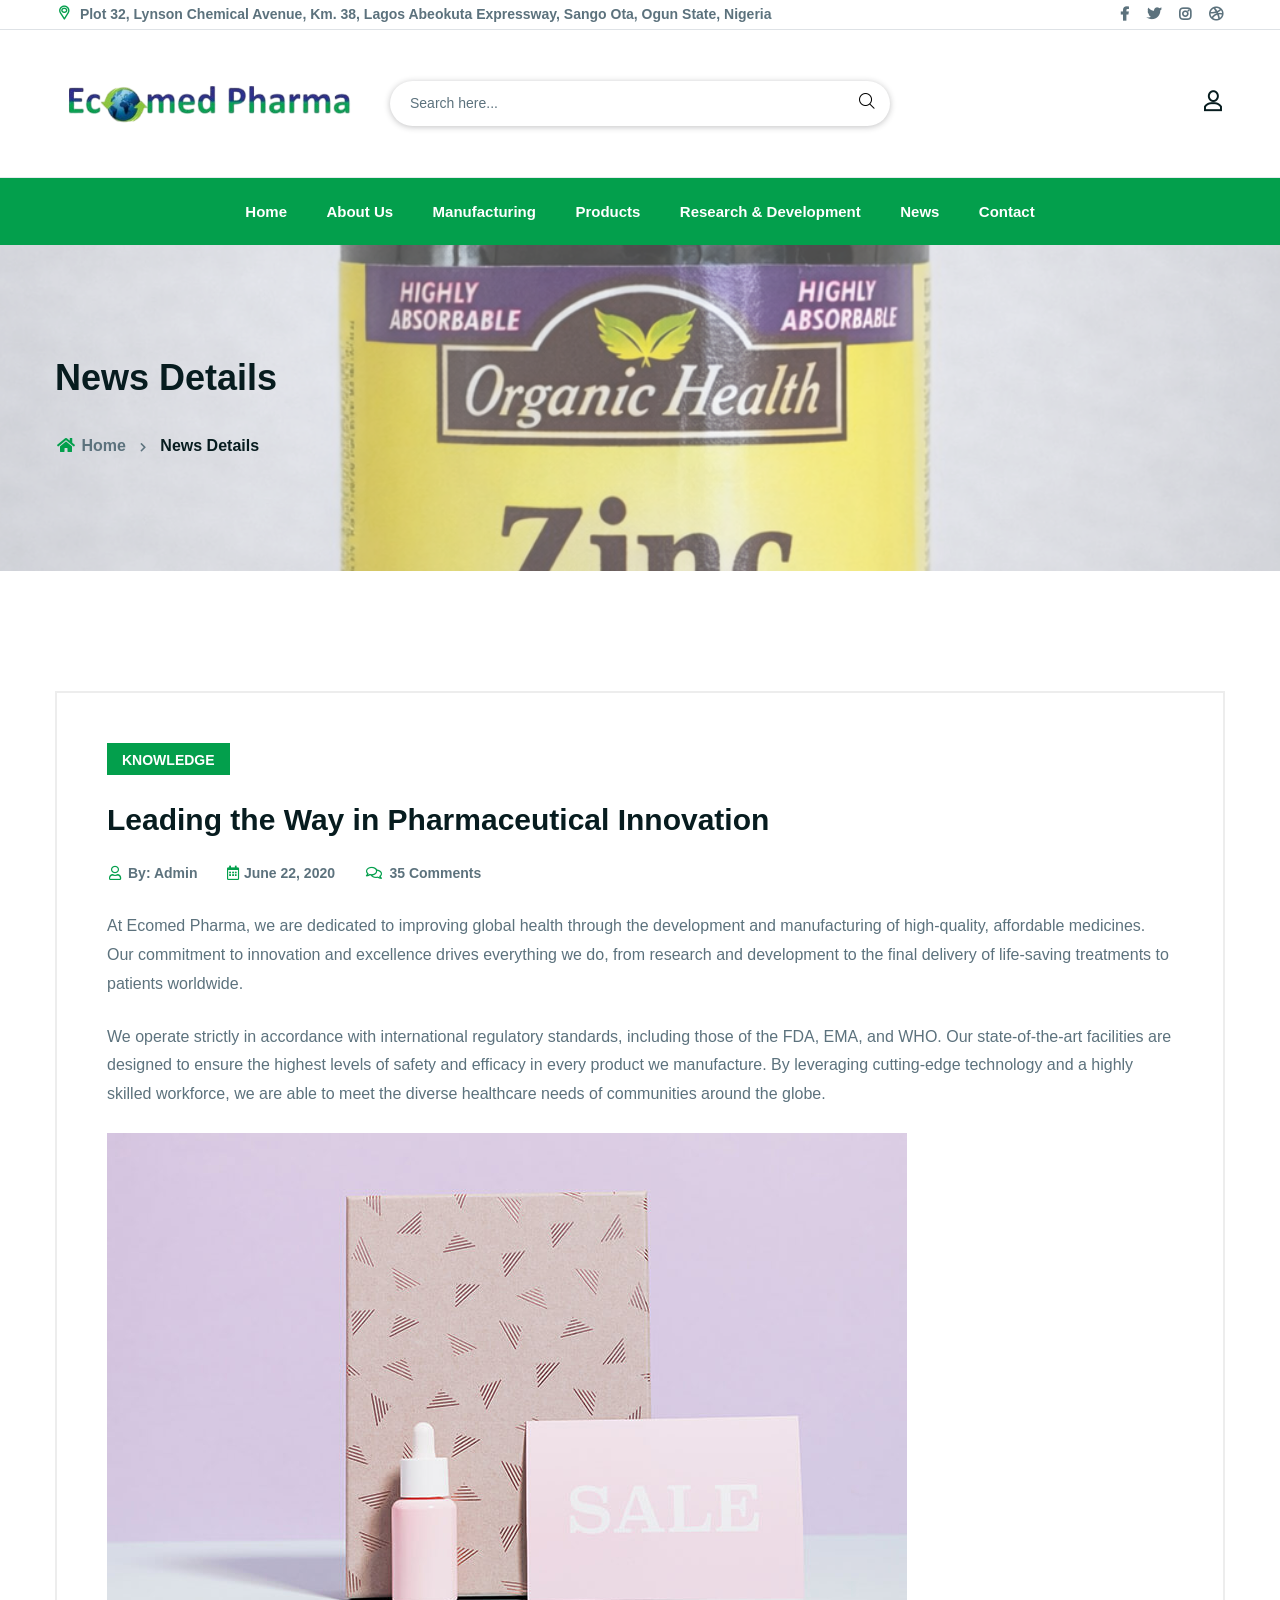
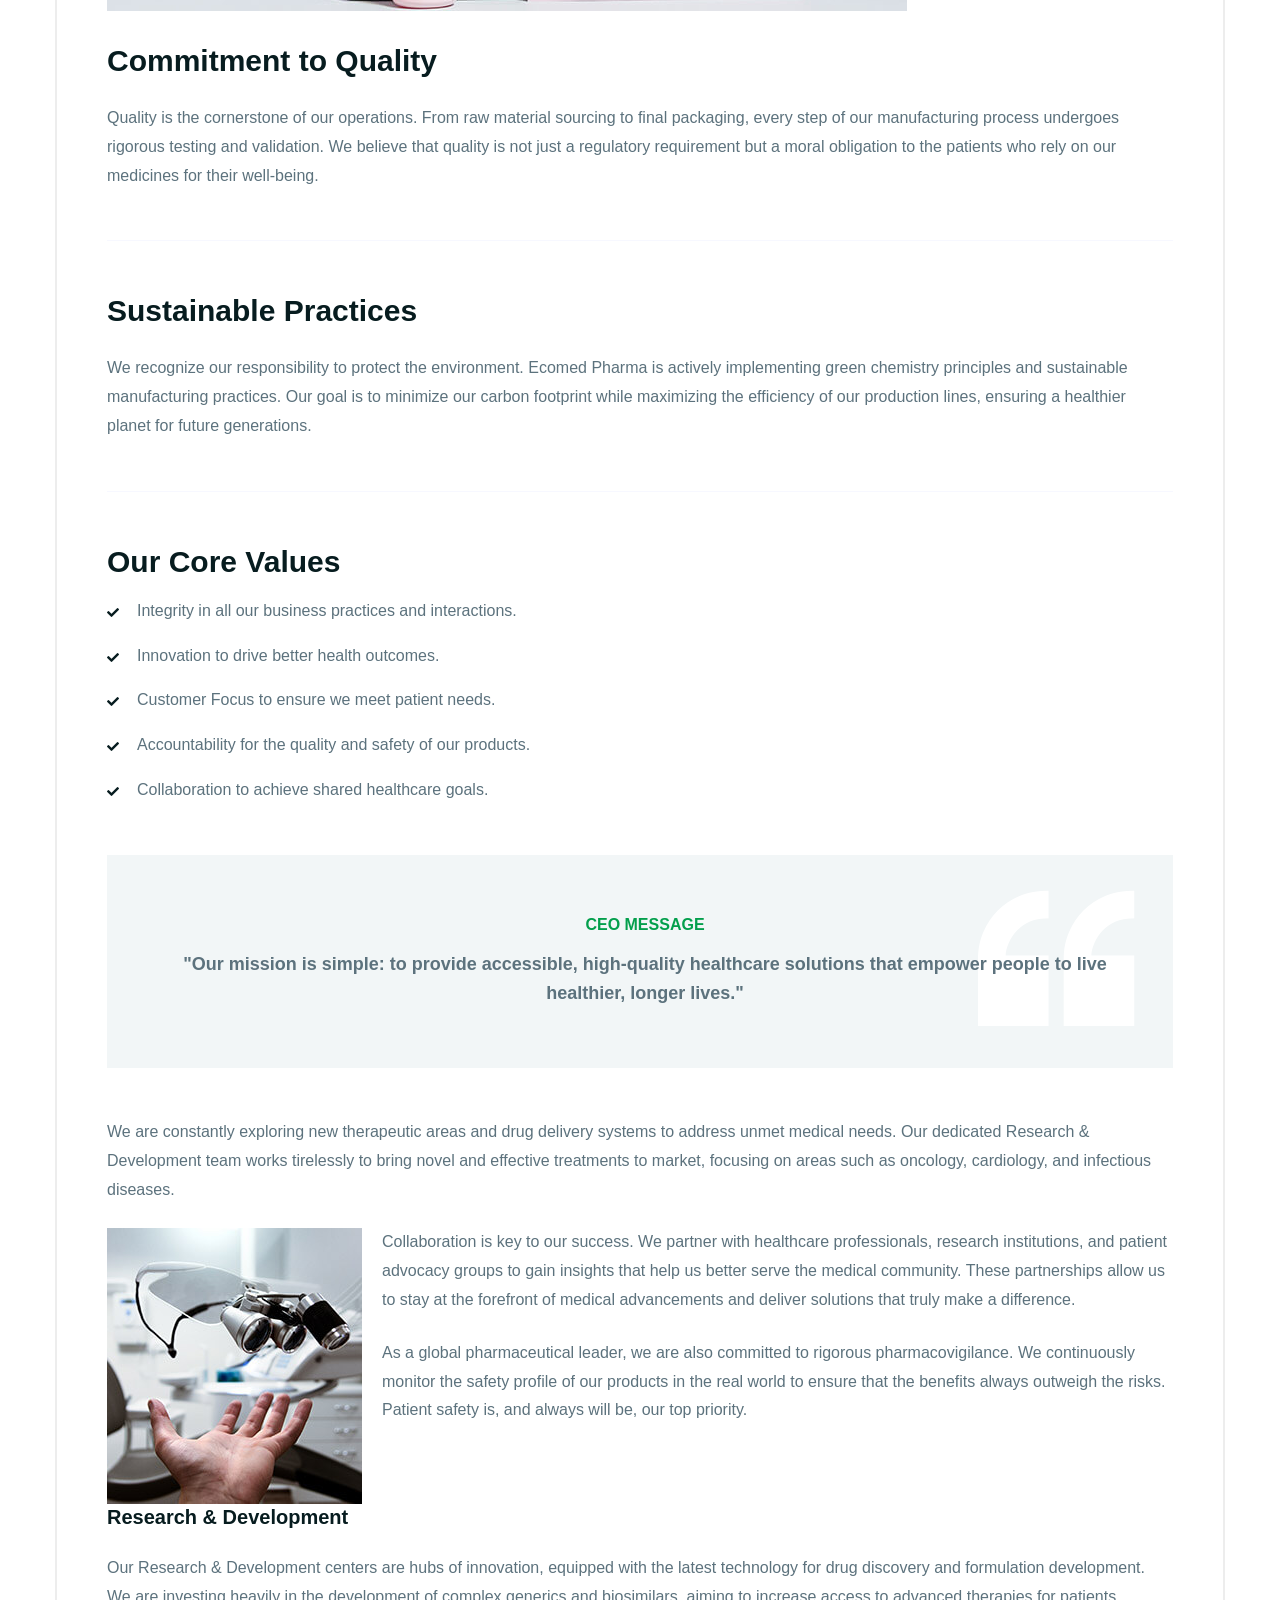
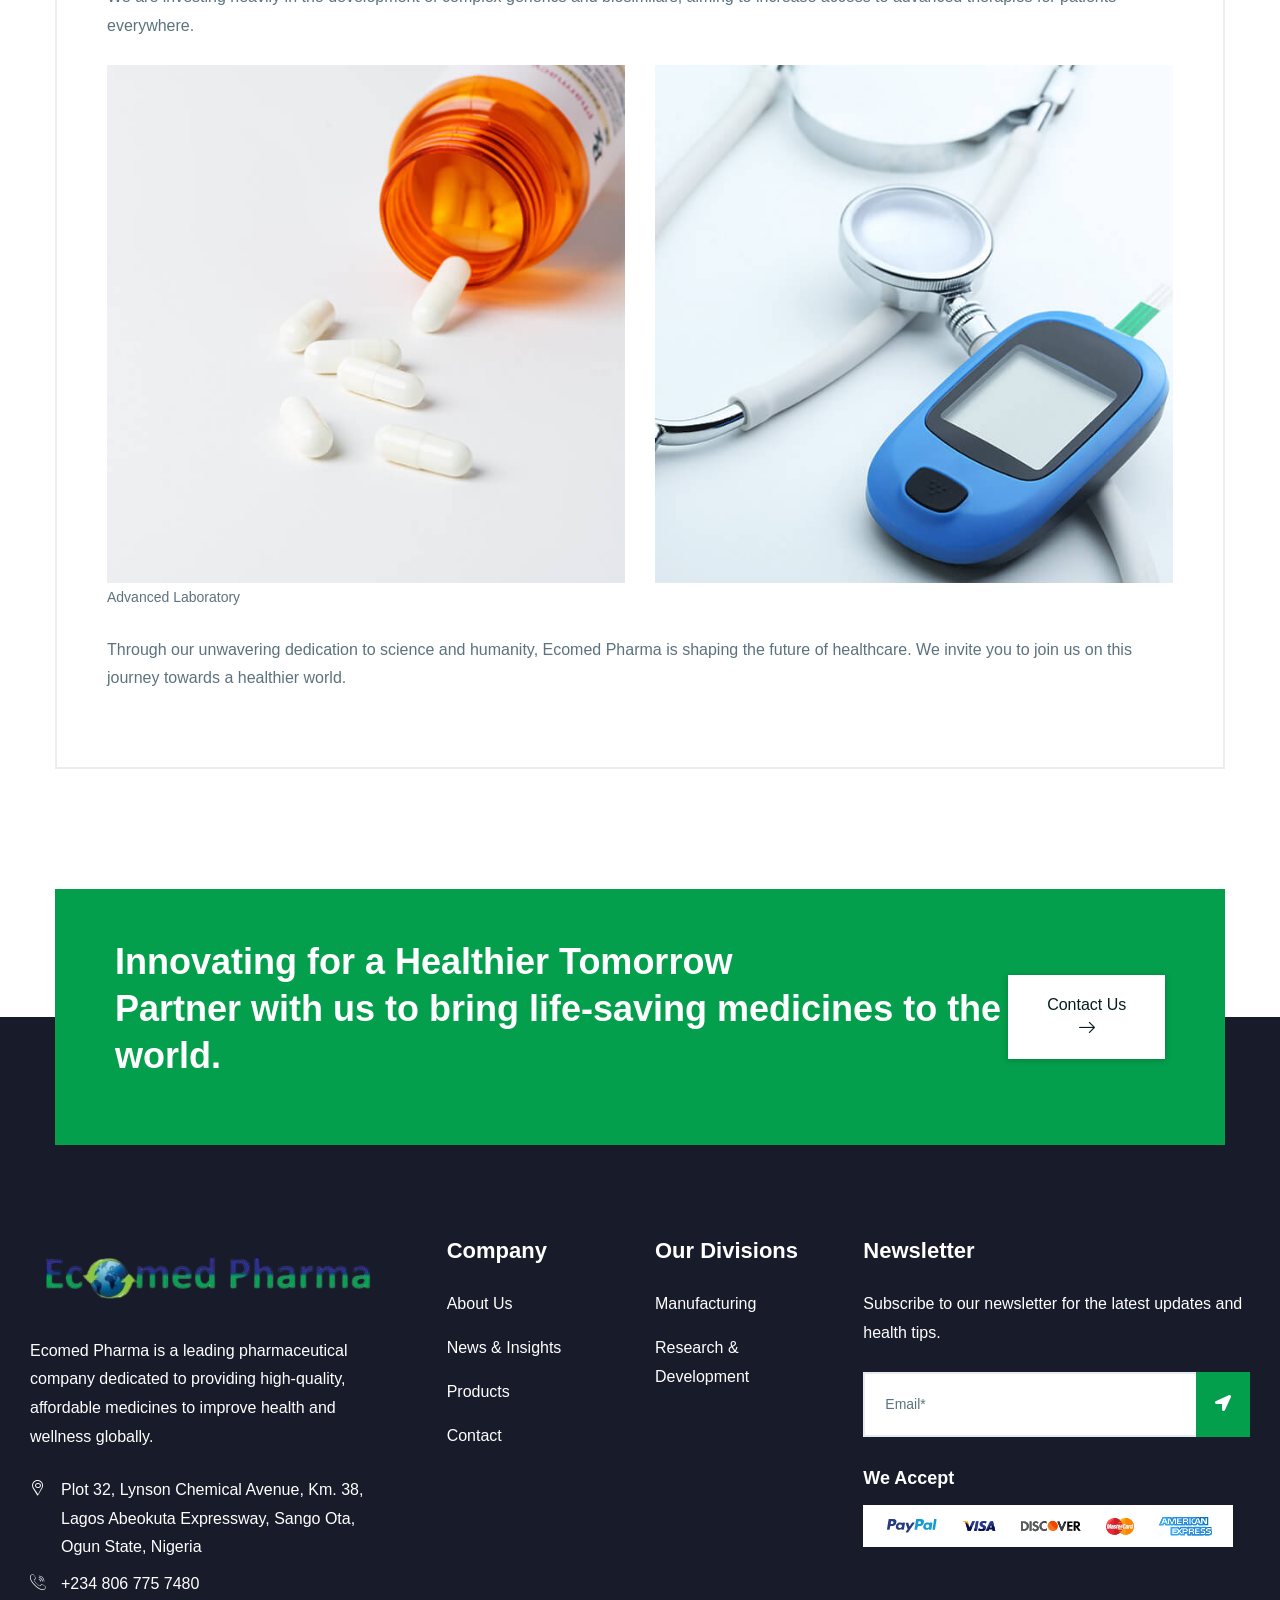
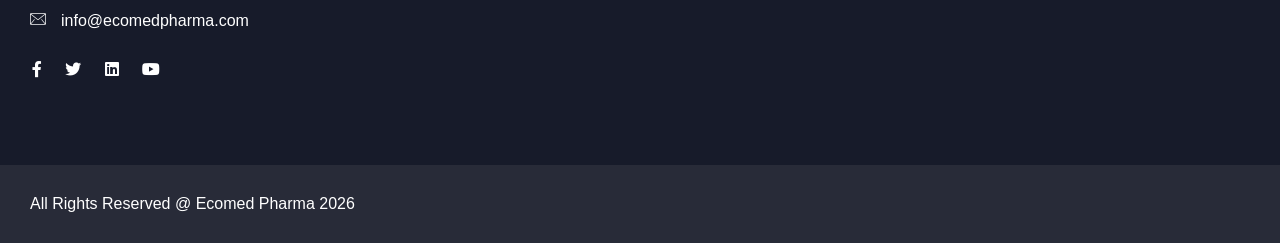
==== commit 5b49f9f7: "feat: implement core site functionality with new JavaScript modules and global styles" ====
--- a/blog-details.html
+++ b/blog-details.html
@@ -34,20 +34,21 @@
         <!-- HEADER AREA START (header-3) -->
         <header class="ltn__header-area ltn__header-3">
             <!-- ltn__header-top-area start -->
-            <div class="ltn__header-top-area border-bottom top-area-color-white---">
+            <div class="ltn__header-top-area border-bottom top-area-color-white--- d-none d-sm-block">
                 <div class="container">
                     <div class="row">
-                        <div class="col-md-7">
+                        <div class="col-md-9">
                             <div class="ltn__top-bar-menu">
                                 <ul>
-                                    <li><a href="mailto:info@ecomedpharma.com"><i class="icon-mail"></i>
-                                            info@ecomedpharma.com</a></li>
-                                    <li><a href="#"><i class="icon-placeholder"></i> 123 Pharma Way, NJ</a>
+                                    <!-- <li><a href="mailto:info@ecomedpharma.com"><i class="icon-mail"></i>
+                                            info@ecomedpharma.com</a></li> -->
+                                    <li><a href="#"><i class="icon-placeholder"></i> Plot 32, Lynson Chemical Avenue,
+                                            Km. 38, Lagos Abeokuta Expressway, Sango Ota, Ogun State, Nigeria</a>
                                     </li>
                                 </ul>
                             </div>
                         </div>
-                        <div class="col-md-5 d-none d-sm-block">
+                        <div class="col-md-3 d-none d-sm-block">
                             <div class="top-bar-right text-end">
                                 <div class="ltn__top-bar-menu">
                                     <ul>
@@ -111,7 +112,7 @@
                                     </div>
                                     <div class="header-feature-info">
                                         <h6>Phone</h6>
-                                        <p><a href="tel:+18001234567">+1 800 123 4567</a></p>
+                                        <p><a href="tel:+2348067757480">+234 806 775 7480</a></p>
                                     </div>
                                 </div>
                                 <!-- header-search-2 -->
@@ -149,7 +150,7 @@
                                             </ul> -->
                                         </div>
                                     </li>
-                                    <li class="d-none--- ">
+                                    <li class="d-none--- d-none">
                                         <!-- header-search-1 -->
                                         <div class="header-search-wrap">
                                             <div class="header-search-1">
@@ -176,28 +177,28 @@
                                                 <li>
                                                     <a href="#"><i class="icon-user"></i></a>
                                                     <!-- <ul>
-                                                    <li><a href="login.html">Sign in</a></li>
-                                                    <li><a href="register.html">Register</a></li>
-                                                    <li><a href="account.html">My Account</a></li>
-                                                    <li><a href="wishlist.html">Wishlist</a></li>
-                                                </ul> -->
+                                                        <li><a href="login.html">Sign in</a></li>
+                                                        <li><a href="register.html">Register</a></li>
+                                                        <li><a href="account.html">My Account</a></li>
+                                                        <li><a href="wishlist.html">Wishlist</a></li>
+                                                    </ul> -->
                                                 </li>
                                             </ul>
                                         </div>
                                     </li>
                                     <!-- <li>
 
-                                    <div class="mini-cart-icon mini-cart-icon-2">
-                                        <a href="#ltn__utilize-cart-menu" class="ltn__utilize-toggle">
-                                        <span class="mini-cart-icon">
-                                            <i class="icon-shopping-cart"></i>
-                                            <sup>2</sup>
-                                        </span>
-                                        <h6><span>Your Cart</span> <span
-                                                    class="ltn__secondary-color">$89.25</span></h6>
-                                        </a>
-                                    </div>
-                                </li> -->
+                                        <div class="mini-cart-icon mini-cart-icon-2">
+                                            <a href="#ltn__utilize-cart-menu" class="ltn__utilize-toggle">
+                                            <span class="mini-cart-icon">
+                                                <i class="icon-shopping-cart"></i>
+                                                <sup>2</sup>
+                                            </span>
+                                            <h6><span>Your Cart</span> <span
+                                                        class="ltn__secondary-color">$89.25</span></h6>
+                                            </a>
+                                        </div>
+                                    </li> -->
                                 </ul>
                             </div>
                         </div>
@@ -212,9 +213,9 @@
                     <div class="row">
                         <div class="col header-menu-column justify-content-center">
                             <div class="sticky-logo">
-                                <div class="site-logo">
+                                <!-- <div class="site-logo">
                                     <a href="index.html"><img src="img/ecomed-logo.png" alt="Logo"></a>
-                                </div>
+                                </div> -->
                             </div>
                             <div class="header-menu header-menu-2">
                                 <nav>
@@ -228,7 +229,7 @@
                                             </li>
                                             <li><a href="product.html">Products</a>
                                             </li>
-                                            <li><a href="rnd.html">R&D</a>
+                                            <li><a href="rnd.html">Research & Development</a>
                                             </li>
                                             <li><a href="blog-grid.html">News</a>
                                             </li>
@@ -297,7 +298,7 @@
                         </li>
                         <li><a href="product.html">Products</a>
                         </li>
-                        <li><a href="rnd.html">R&D</a>
+                        <li><a href="rnd.html">Research & Development</a>
                         </li>
                         <li><a href="blog-grid.html">News</a>
                         </li>
@@ -398,7 +399,7 @@
                                     that empower people to live healthier, longer lives."
                                 </blockquote>
                                 <p>We are constantly exploring new therapeutic areas and drug delivery systems to
-                                    address unmet medical needs. Our dedicated R&D team works tirelessly to bring novel
+                                    address unmet medical needs. Our dedicated Research & Development team works tirelessly to bring novel
                                     and effective treatments to market, focusing on areas such as oncology, cardiology,
                                     and infectious diseases.</p>
 
@@ -415,7 +416,7 @@
 
 
                                 <h4>Research & Development</h4>
-                                <p>Our R&D centers are hubs of innovation, equipped with the latest technology for drug
+                                <p>Our Research & Development centers are hubs of innovation, equipped with the latest technology for drug
                                     discovery and formulation development. We are investing heavily in the development
                                     of complex generics and biosimilars, aiming to increase access to advanced therapies
                                     for patients everywhere.</p>
@@ -485,7 +486,8 @@
                                                 <i class="icon-placeholder"></i>
                                             </div>
                                             <div class="footer-address-info">
-                                                <p>123 Pharma Way, New Jersey, USA</p>
+                                                <p> Plot 32, Lynson Chemical Avenue,
+Km. 38, Lagos Abeokuta Expressway, Sango Ota, Ogun State, Nigeria</p>
                                             </div>
                                         </li>
                                         <li>
@@ -493,7 +495,7 @@
                                                 <i class="icon-call"></i>
                                             </div>
                                             <div class="footer-address-info">
-                                                <p><a href="tel:+18001234567">+1 800 123 4567</a></p>
+                                                <p><a href="tel:+2348067757480">+234 806 775 7480</a></p>
                                             </div>
                                         </li>
                                         <li>
@@ -535,7 +537,7 @@
                                 <div class="footer-menu">
                                     <ul>
                                         <li><a href="manufacturing.html">Manufacturing</a></li>
-                                        <li><a href="rnd.html">R&D</a></li>
+                                        <li><a href="rnd.html">Research & Development</a></li>
                                     </ul>
                                 </div>
                             </div>
--- a/css/style.css
+++ b/css/style.css
@@ -220,7 +220,7 @@
   /* Darken */
   --ltn__primary-color-3: #133236;
   /* Lighten */
-  --ltn__secondary-color:  #ddb83f;
+  --ltn__secondary-color:  #039f4c;
   --ltn__secondary-color-2: #cb3421;
   /* Darken */
   --ltn__secondary-color-3: #fb412a;
@@ -4382,7 +4382,7 @@
   font-family: var(--ltn__body-font); }
 
 .ltn__main-menu li:hover > a {
-  color: var(--ltn__secondary-color); }
+  color: darkgreen !important; }
 
 /* Submenu */
 .ltn__main-menu li > ul,
